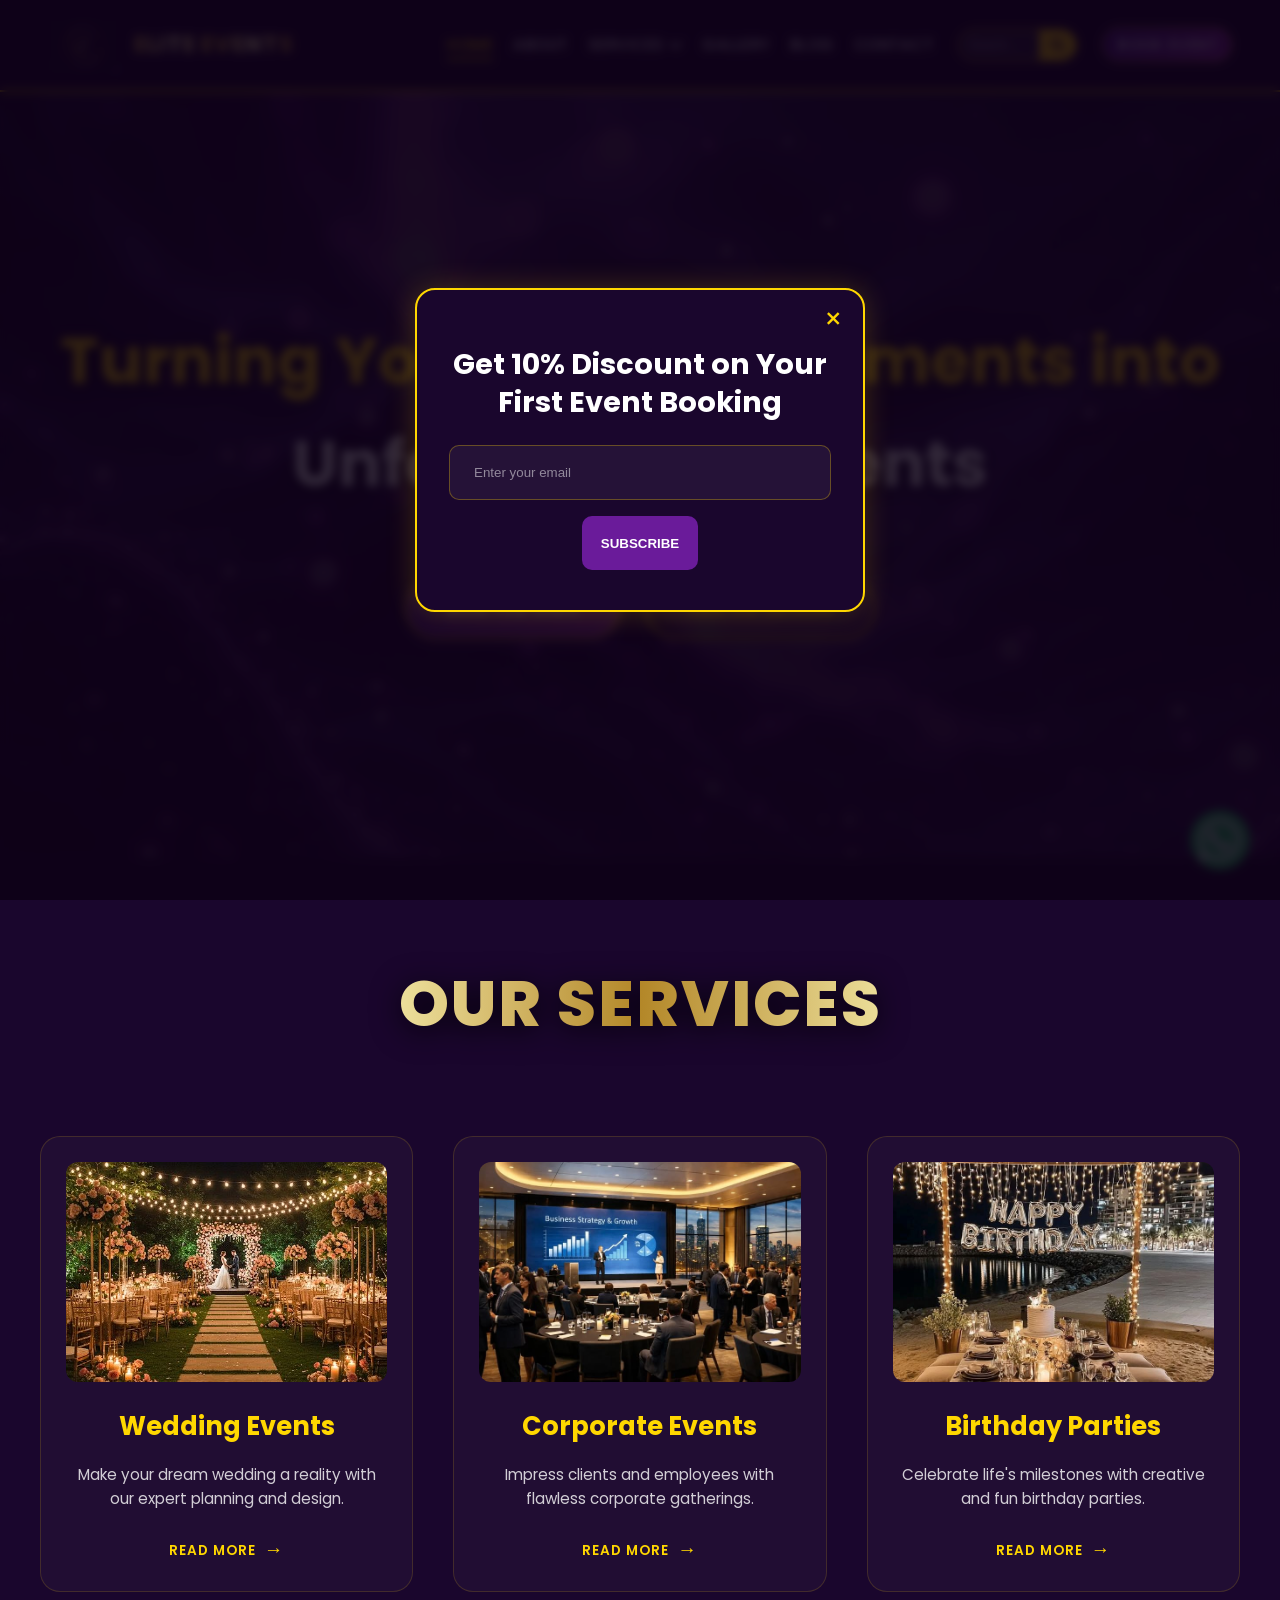
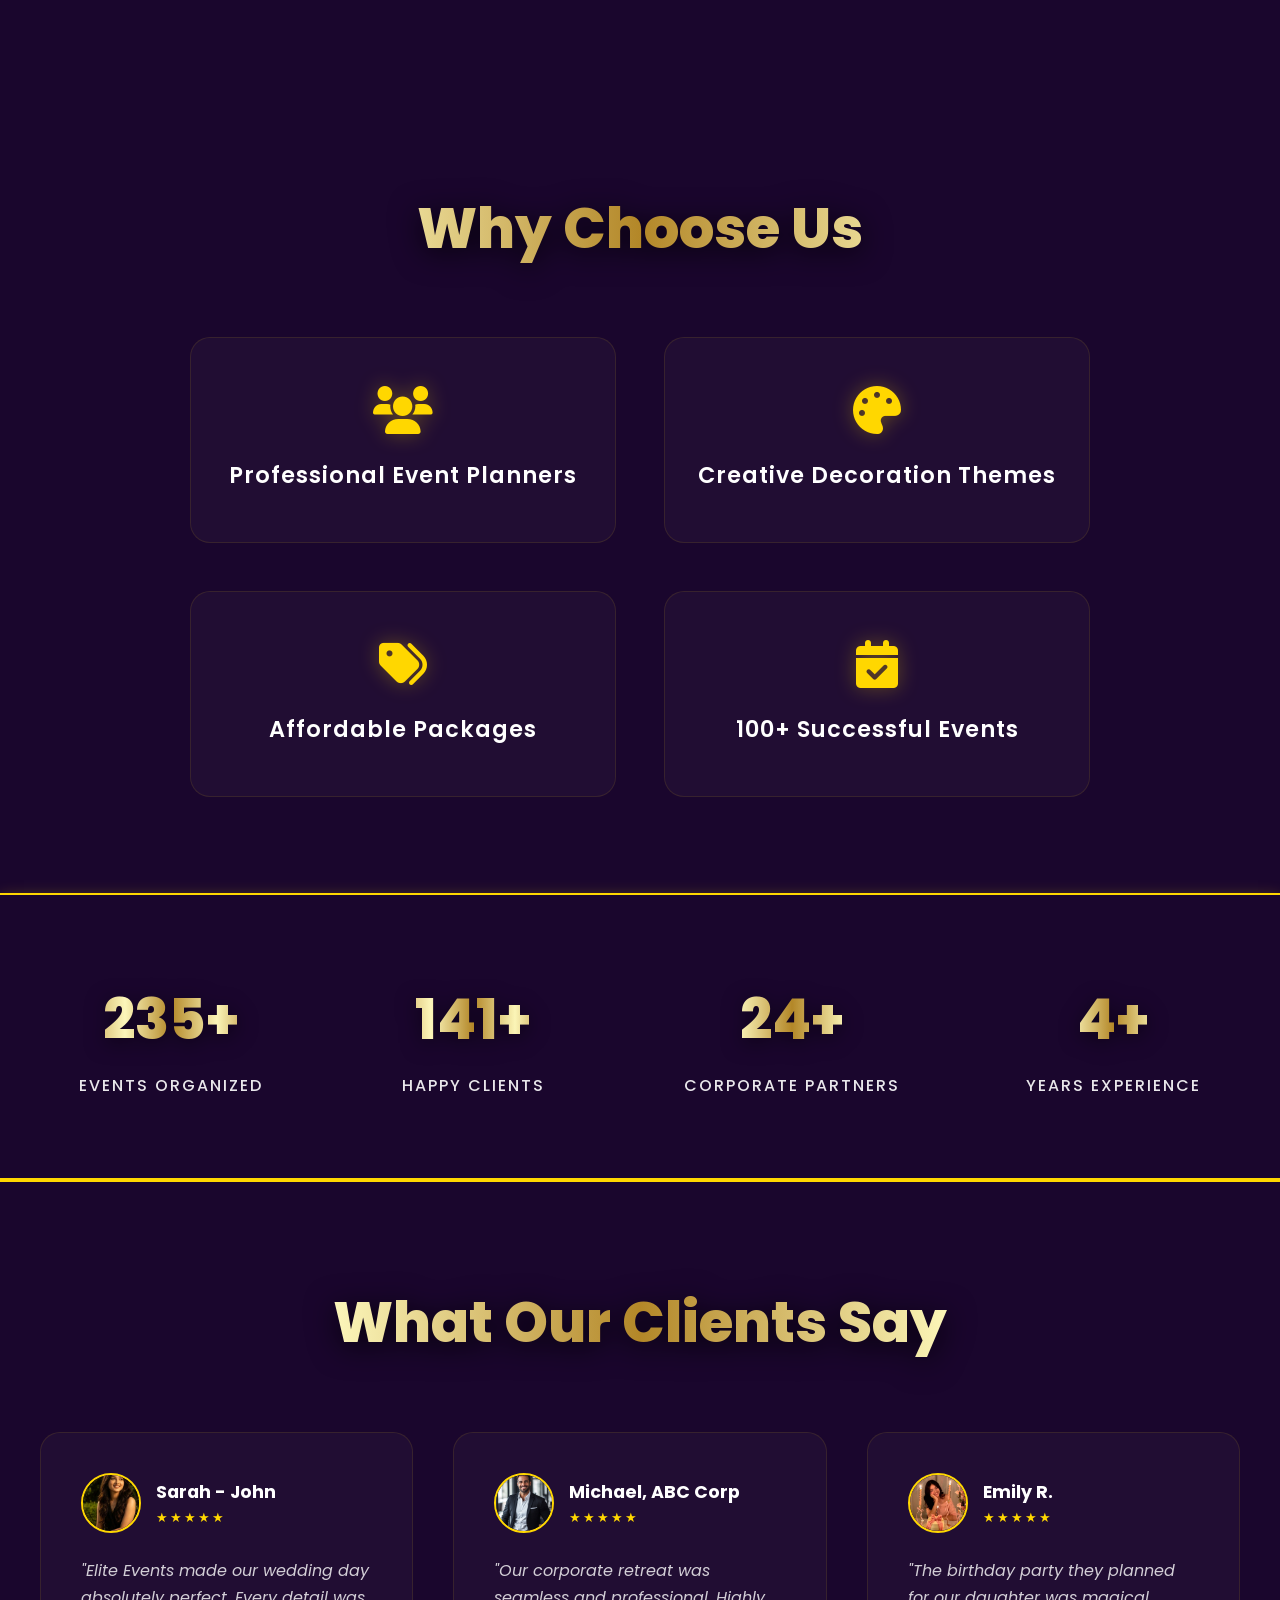
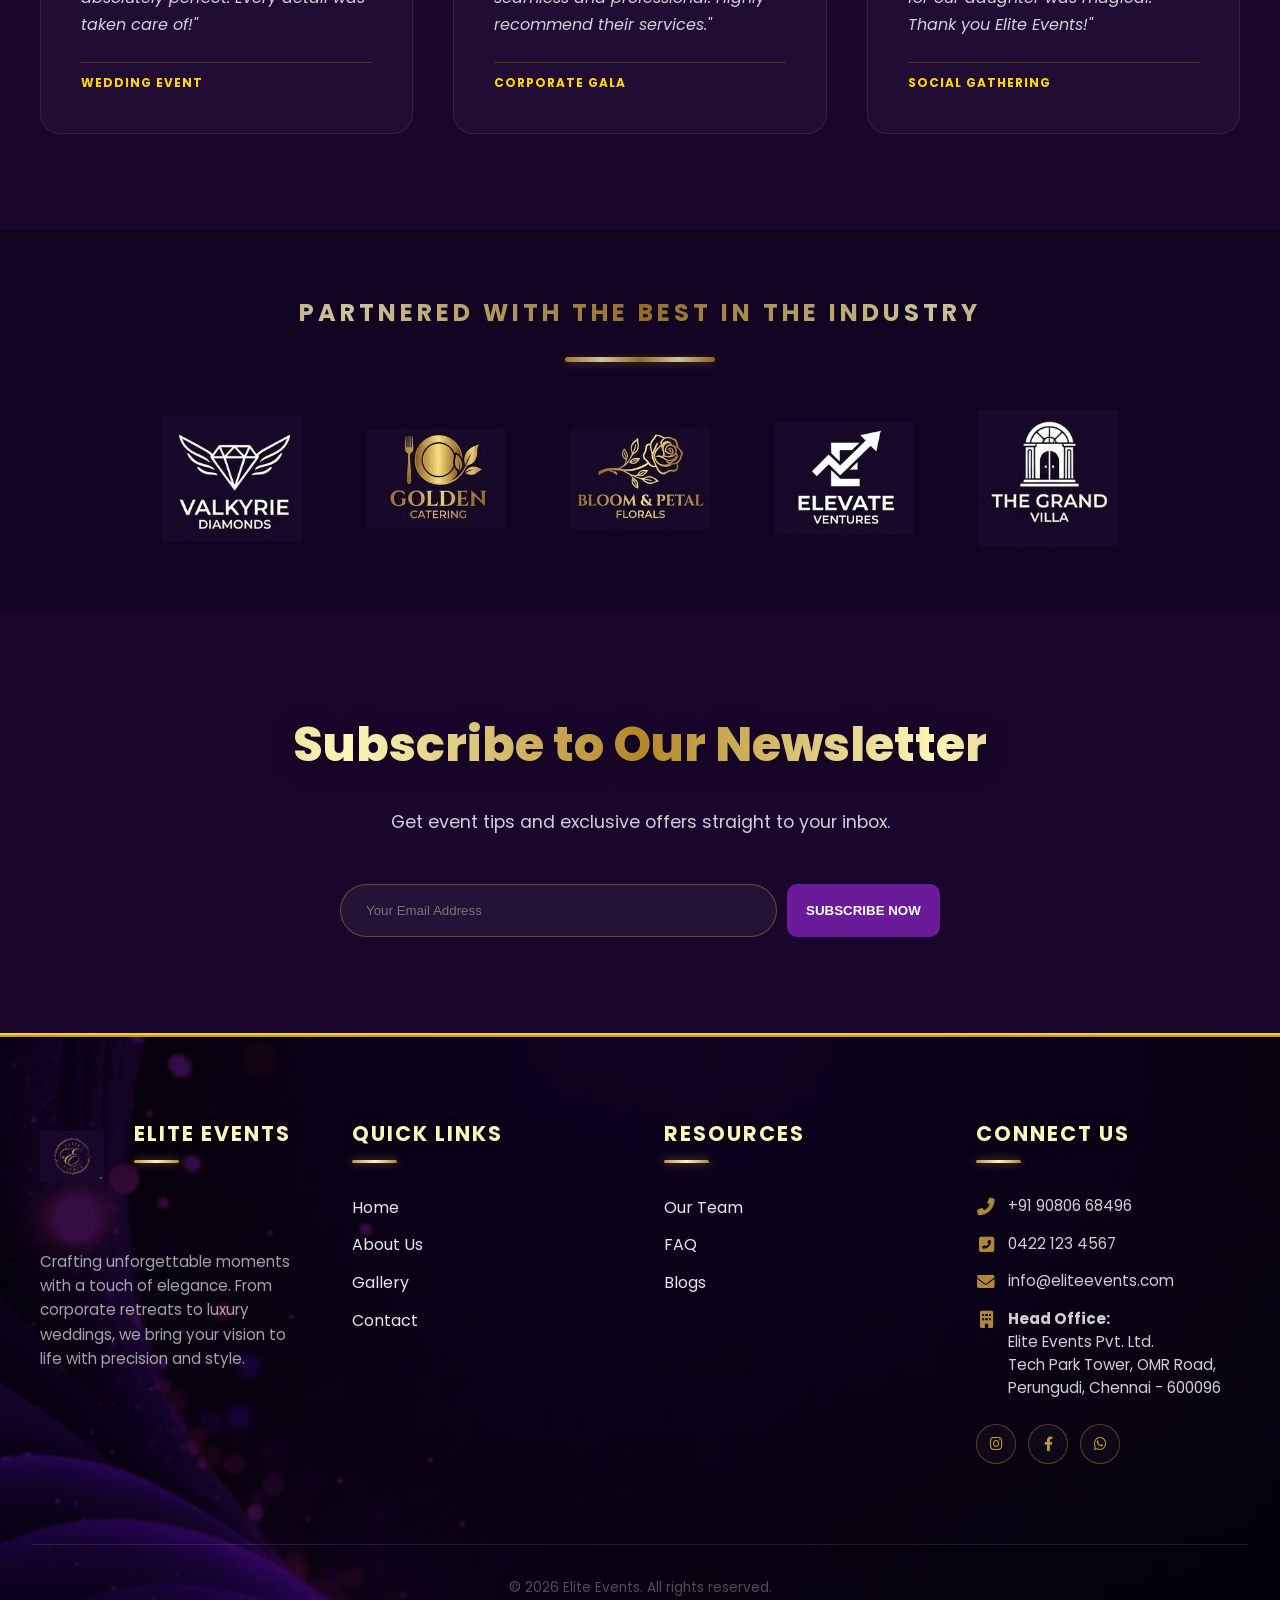
==== index.html @ ae68e7be "Initial commit: Elite Events website with SEO optimizations, schema markup, sitemap, and robots.txt" ====
<!doctype html>
<html lang="en">
  <head>
    <meta charset="UTF-8" />
    <meta name="viewport" content="width=device-width, initial-scale=1.0" />
    <!-- SEO Meta Tags -->
<meta name="description" content="Elite Events is a premium event management company in Chennai offering wedding planning, corporate events, and birthday party services with elegance and perfection.">
<meta name="keywords" content="Elite Events, event management Chennai, wedding planner Chennai, corporate events, birthday party planners, luxury events, event organizers India">
<meta name="author" content="Elite Events">

<!-- Open Graph (Facebook / LinkedIn) -->
<meta property="og:title" content="Elite Events | Luxury Event Management in Chennai">
<meta property="og:description" content="Turning your special moments into unforgettable events. Book wedding, corporate, and birthday event services with Elite Events.">
<meta property="og:image" content="images/logo1.png">
<meta property="og:url" content="https://www.eliteevents.com">
<meta property="og:type" content="website">

<!-- Twitter Card -->
<meta name="twitter:card" content="summary_large_image">
<meta name="twitter:title" content="Elite Events | Luxury Event Planners">
<meta name="twitter:description" content="Book premium wedding, corporate, and birthday events with Elite Events.">
<meta name="twitter:image" content="images/logo1.png">

<!-- Mobile & Compatibility -->
<meta name="robots" content="index, follow">
<meta http-equiv="X-UA-Compatible" content="IE=edge">

    <title>Elite Events | Home</title><link rel="icon" type="image/png" href="images/logo1.png">
    <link
      href="https://fonts.googleapis.com/css2?family=Poppins:wght@300;400;500;600;700&display=swap"
      rel="stylesheet"
    />
    <link
      rel="stylesheet"
      href="https://cdnjs.cloudflare.com/ajax/libs/font-awesome/6.0.0-beta3/css/all.min.css"
    />
    <link rel="stylesheet" href="css/style.css" />
  </head>
  <body>
    <header class="header">
      <nav class="navbar">
        <div class="logo-container">
        <a href="index.html" class="logo-link">
        <img src="images/logo1.png" alt="Elite Events Logo" class="brand-logo">
        <span class="brand-name">ELITE EVENTS</span>
      </a>
    </div>
    <!-- Inside .navbar, after .logo-container and before .nav-menu -->
<button class="hamburger" aria-label="Menu">
    <span></span><span></span><span></span>
</button>
        <ul class="nav-menu">
          <li><a href="index.html" class="active">Home</a></li>
          <li><a href="about.html">About</a></li>
          <li class="dropdown">
            <a href="#" class="dropbtn"
              >Services <i class="fas fa-chevron-down"></i
            ></a>
            <ul class="dropdown-content">
              <li><a href="wedding.html">Wedding Events</a></li>
              <li><a href="corporate.html">Corporate Events</a></li>
              <li><a href="birthday.html">Birthday Parties</a></li>
              <li><a href="pricing.html">Pricing</a></li>
            </ul>
          </li>
          <li><a href="gallery.html">Gallery</a></li>
          <li><a href="blog.html">Blog</a></li>
          <li><a href="contact.html">Contact</a></li>
          <li class="search-item">
            <form class="search-form" action="#" method="get">
              <input type="text" placeholder="Search..." name="search" />
              <button type="submit"><i class="fas fa-search"></i></button>
            </form>
          </li>
          <li><a href="contact.html" class="book-btn">Book Event</a></li>
        </ul>
      </nav>
    </header>
    <main>
      <!-- Hero Section -->
      <section class="hero">
        <div class="hero-content">
          <h1>
            Turning Your Special Moments into <br /><span style="color: #fff"
              >Unforgettable Events</span
            >
          </h1>
          <p style="font-size: 1.2rem; margin-bottom: 2rem; opacity: 0.9">
            Luxury | Elegance | Perfection
          </p>
          <div class="hero-buttons">
            <a href="contact.html" class="btn btn-primary">Book Your Event</a>
            <a href="#services" class="btn btn-secondary">View Our Services</a>
          </div>
        </div>
      </section>
      <!-- Services Section -->
      <section id="services" class="services">
        <h2>Our Services</h2>
        <div class="services-grid">
          <!-- Wedding Card -->
          <div class="service-card">
            <img src="images/wedding.jpg" alt="Wedding Event" />
            <h3>Wedding Events</h3>
            <p>
              Make your dream wedding a reality with our expert planning and
              design.
            </p>
            <a href="wedding.html" class="read-more">Read More</a>
          </div>
          <!-- Corporate Card -->
          <div class="service-card">
            <img src="images/corporate.jpg" alt="Corporate Event" />
            <h3>Corporate Events</h3>
            <p>
              Impress clients and employees with flawless corporate gatherings.
            </p>
            <a href="corporate.html" class="read-more">Read More</a>
          </div>
          <!-- Birthday Card -->
          <div class="service-card">
            <img src="images/birthday.jpg" alt="Birthday Party" />
            <h3>Birthday Parties</h3>
            <p>
              Celebrate life's milestones with creative and fun birthday
              parties.
            </p>
            <a href="birthday.html" class="read-more">Read More</a>
          </div>
        </div>
      </section>
      <!-- Why Choose Us -->
      <section class="why-choose-us">
        <h2>Why Choose Us</h2>
        <div class="features-grid">
          <div class="feature">
            <i class="fas fa-users fa-3x"></i>
            <h4>Professional event planners</h4>
          </div>
          <div class="feature">
            <i class="fas fa-palette fa-3x"></i>
            <h4>Creative decoration themes</h4>
          </div>
          <div class="feature">
            <i class="fas fa-tags fa-3x"></i>
            <h4>Affordable packages</h4>
          </div>
          <div class="feature">
            <i class="fas fa-calendar-check fa-3x"></i>
            <h4>100+ successful events</h4>
          </div>
        </div>
      </section>
      <!-- Social Proof Counters -->
      <section class="counters">
        <div class="counter-item">
          <span class="counter-number" data-target="500">500+</span>
          <span class="counter-label">Events Organized</span>
        </div>
        <div class="counter-item">
          <span class="counter-number" data-target="300">300+</span>
          <span class="counter-label">Happy Clients</span>
        </div>
        <div class="counter-item">
          <span class="counter-number" data-target="50">50+</span>
          <span class="counter-label">Corporate Partners</span>
        </div>
        <div class="counter-item">
          <span class="counter-number" data-target="7">7+</span>
          <span class="counter-label">Years Experience</span>
        </div>
      </section>
      <!-- Testimonials -->
      <section class="testimonials">
        <h2>What Our Clients Say</h2>
        <div class="testimonials-grid">
          <div class="testimonial">
            <div class="testimonial-header">
              <img
                src="images/client1.jpg"
                alt="Sarah & John"
                class="client-img"
              />
              <div class="client-meta">
                <h4>Sarah - John</h4>
                <div class="stars">★★★★★</div>
              </div>
            </div>
            <p>
              "Elite Events made our wedding day absolutely perfect. Every
              detail was taken care of!"
            </p>
            <span class="event-tag">Wedding Event</span>
          </div>
          <div class="testimonial">
            <div class="testimonial-header">
              <img src="images/client2.jpg" alt="Michael" class="client-img" />
              <div class="client-meta">
                <h4>Michael, ABC Corp</h4>
                <div class="stars">★★★★★</div>
              </div>
            </div>
            <p>
              "Our corporate retreat was seamless and professional. Highly
              recommend their services."
            </p>
            <span class="event-tag">Corporate Gala</span>
          </div>
          <div class="testimonial">
            <div class="testimonial-header">
              <img src="images/client3.jpg" alt="Emily R." class="client-img" />
              <div class="client-meta">
                <h4>Emily R.</h4>
                <div class="stars">★★★★★</div>
              </div>
            </div>
            <p>
              "The birthday party they planned for our daughter was magical.
              Thank you Elite Events!"
            </p>
            <span class="event-tag">Social Gathering</span>
          </div>
        </div>
      </section>
      <section class="clients">
        <div class="container">
          <p class="trust-subtitle">Partnered with the Best in the Industry</p>
          <div class="logos-grid">
            <div class="logo-item">
              <img src="images/Royal Hotel.png" alt="Royal Hotel" />
            </div>
            <div class="logo-item">
              <img src="images/Luxe Catering.png" alt="Luxe Catering" />
            </div>
            <div class="logo-item">
              <img src="images/Gold Florals.png" alt="Gold Florals" />
            </div>
            <div class="logo-item">
              <img src="images/royal.png" alt="City Bank Corporate" />
            </div>
            <div class="logo-item">
              <img src="images/Elite Villa.png" alt="Elite Villa" />
            </div>
          </div>
        </div>
      </section>
      <section class="newsletter">
        <div class="container">
          <h2>Subscribe to Our Newsletter</h2>
          <p>Get event tips and exclusive offers straight to your inbox.</p>
          <form
            class="newsletter-form"
            id="newsletter-form"
            action="#"
            method="post"
          >
            <input type="email" placeholder="Your Email Address" required />
            <button type="submit" class="btn-subscribe">Subscribe Now</button>
          </form>
          <div id="newsletter-message" style="display: none">
            Thank you for subscribing!
          </div>
        </div>
      </section>
    </main>
    <footer class="footer">
      <div class="footer-content">
        <div class="footer-section about-elite">
            <div class="footer-brand-wrapper">
                <img src="images/logo1.png" alt="Elite Events Logo" class="footer-logo-img">
                <h4 class="footer-heading">Elite Events</h4>
            </div>    
          <p class="footer-description">
            Crafting unforgettable moments with a touch of elegance. From
            corporate retreats to luxury weddings, we bring your vision to life
            with precision and style.
          </p>
        </div>
        <div class="footer-section">
          <h4 class="footer-heading">Quick Links</h4>
          <ul>
            <li><a href="index.html">Home</a></li>
            <li><a href="about.html">About Us</a></li>
            <li><a href="gallery.html">Gallery</a></li>
            <li><a href="contact.html">Contact</a></li>    
          </ul>
        </div>
        <div class="footer-section">
          <h4 class="footer-heading">Resources</h4>
          <ul>
            <li><a href="team.html">Our Team</a></li>
            <li><a href="faq.html">FAQ</a></li>
            <li><a href="blog.html">Blogs</a></li>
          </ul>
        </div>
        <div class="footer-section">
          <h3 class="footer-heading">Connect Us</h3>
          <div class="contact-details">
            <p>
              <i class="fas fa-phone-alt"></i>
              <a href="tel:+919080668496">+91 90806 68496</a>
            </p>
            <p>
              <i class="fas fa-phone-square-alt"></i>
              <a href="tel:04221234567">0422 123 4567 </a>
            </p>
            <p>
              <i class="fas fa-envelope"></i>
              <a href="mailto:info@eliteevents.com">info@eliteevents.com</a>
            </p>
            <p class="address-item">
            <i class="fas fa-building"></i> 
            <span><strong>Head Office:</strong><br>
            Elite Events Pvt. Ltd.<br>
            Tech Park Tower, OMR Road,<br>
            Perungudi, Chennai - 600096</span>
        </p>
          </div>
          <div class="social-links">
            <a href="#" class="social-icon"><i class="fab fa-instagram"></i></a>
            <a href="#" class="social-icon"
              ><i class="fab fa-facebook-f"></i
            ></a>
            <a href="#" class="social-icon"><i class="fab fa-whatsapp"></i></a>
          </div>
        </div>
      </div>
      <div class="footer-bottom">
        <p>&copy; 2026 Elite Events. All rights reserved.</p>
      </div>
    </footer>
    <!-- Popup Marketing (hidden initially) -->
    <div id="popup" class="popup" style="display: none">
      <div class="popup-content">
        <span class="close-popup">&times;</span>
        <h3>Get 10% Discount on Your First Event Booking</h3>
        <form id="popup-form" action="#" method="post">
          <input type="email" placeholder="Enter your email" required />
          <button type="submit" class="btn-subscribe">Subscribe</button>
        </form>
      </div>
    </div>
    <!-- Floating WhatsApp Button -->
    <a href="https://wa.me/1234567890" class="whatsapp-float" target="_blank">
      <i class="fab fa-whatsapp fa-3x"></i>
    </a>
    <!-- External JavaScript -->
    <script src="js/script.js"></script>
    <script src="js/schema.js"></script>
  </body>
</html>
---- css/style.css ----
/* ===== Global Styles ===== */
:root {
  --grad-primary: linear-gradient(
    135deg,
    #4a148c 0%,
    #6a1b9a 50%,
    #8e24aa 100%
  );
  --primary: #6a1b9a;
  --secondary: #ffd700;
  --light: #f4f1f7;
  --dark: #1a062d;
  --white: #ffffff;
  --transition: all 0.4s cubic-bezier(0.165, 0.84, 0.44, 1);
}
* {
  margin: 0;
  padding: 0;
  box-sizing: border-box;
}
body {
  font-family: "Poppins", sans-serif;
  line-height: 1.6;
  color: var(--dark);
  background-color: var(--dark);
}
a {
  text-decoration: none;
  color: inherit;
}
ul {
  list-style: none;
}
img {
  max-width: 100%;
  height: auto;
  display: block;
}
section {
  padding: 5rem 2rem;
}
.container {
  max-width: 1200px;
  margin: 0 auto;
  padding: 0 1rem;
}
/* ===== Header / Navbar ===== */
.header {
  position: sticky;
  top: 0;
  z-index: 1000;
  background: rgba(26, 6, 45, 0.98);
  backdrop-filter: blur(10px);
  border-bottom: 2px solid var(--secondary);
  padding: 0.3rem 0;
}
.navbar {
  display: flex;
  justify-content: space-between;
  align-items: center;
  padding: 0.8rem 3rem;
  max-width: 1400px;
  margin: 0 auto;
}
.logo-container {
  flex-shrink: 0;
}
.logo-link {
  display: flex;
  align-items: center;
  text-decoration: none;
  gap: 15px;
}
.brand-logo {
  height: 55px;
  width: auto;
  image-rendering: auto;
  object-fit: contain;
}
.brand-name {
  background: linear-gradient(
    to right,
    #bf953f,
    #fcf6ba,
    #b38728,
    #fbf5b7,
    #aa771c
  );
  background-clip: text;
  -webkit-background-clip: text;
  -webkit-text-fill-color: transparent;
  font-size: 1.4rem;
  font-weight: 800;
  letter-spacing: 1px;
  text-transform: uppercase;
  white-space: nowrap;
}
.nav-menu {
  display: flex;
  list-style: none;
  gap: 20px;
  align-items: center;
  margin: 0;
}
/* SEARCH FORM - Fixed Stacking Issue */
.search-form {
  display: flex;
  align-items: center;
  background: rgba(255, 255, 255, 0.1);
  border: 1px solid var(--secondary);
  border-radius: 25px;
  overflow: hidden;
  height: 32px;
  margin: 0 5px;
}
.search-form input {
  background: transparent;
  border: none;
  padding: 0 10px;
  color: white;
  width: 80px;
  outline: none;
  font-size: 0.75rem;
}
.search-form button {
  background: var(--secondary);
  border: none;
  color: var(--dark);
  height: 100%;
  padding: 0 12px;
  cursor: pointer;
  transition: var(--transition);
}
.search-form button:hover {
  background: var(--white);
}
/* PREMIUM BOOK BUTTON - Fixed Positioning */
.book-btn {
  background: var(--grad-primary) !important;
  border: 1px solid var(--secondary) !important;
  color: var(--white) !important;
  padding: 6px 14px !important;
  border-radius: 20px;
  font-size: 0.75rem;
  font-weight: 700;
  white-space: nowrap;
  transition: var(--transition);
}
.book-btn:hover {
  background: var(--secondary) !important;
  color: var(--dark) !important;
  transform: translateY(-2px);
}
.nav-menu a {
  color: var(--white);
  font-weight: 500;
  font-size: 0.95rem;
  text-transform: uppercase;
  letter-spacing: 0.5px;
  transition: var(--transition);
  position: relative;
  white-space: nowrap;
}
.nav-menu a::after {
  content: "";
  position: absolute;
  width: 0;
  height: 2px;
  bottom: -5px;
  left: 0;
  background-color: var(--secondary);
  transition: var(--transition);
}
.nav-menu a:hover {
  color: var(--secondary);
}
.nav-menu a:hover::after {
  width: 100%;
}
.nav-menu a.active {
  color: var(--secondary);
}
.nav-menu a.active::after {
  width: 100%;
}
/* Dropdown */
.dropdown {
  position: relative;
}
.nav-menu a.book-btn::after {
  display: none !important;
  content: none !important;
  width: 0 !important;
}
.nav-menu a.book-btn:hover::after {
  width: 0 !important;
}
.dropdown .dropbtn {
  display: flex;
  align-items: center;
  gap: 0.3rem;
}
.dropdown-content {
  position: absolute;
  top: 100%;
  left: 0;
  background: #1a062d;
  min-width: 220px;
  box-shadow: 0 10px 30px rgba(0, 0, 0, 0.5);
  border-radius: 0 0 10px 10px;
  border: 1px solid var(--secondary);
  border-top: none;
  opacity: 0;
  visibility: hidden;
  transform: translateY(15px);
  transition: var(--transition);
  z-index: 10;
  overflow: hidden;
}
.dropdown:hover .dropdown-content {
  opacity: 1;
  visibility: visible;
  transform: translateY(0);
}
.dropdown-content li {
  width: 100%;
}
.dropdown-content a {
  display: block;
  padding: 1rem 1.5rem;
  color: var(--white) !important;
  border-bottom: 1px solid rgba(255, 215, 0, 0.1);
  font-size: 0.85rem;
  text-transform: uppercase;
  letter-spacing: 1px;
  transition: all 0.3s ease;
}
.dropdown-content a::after {
  display: none;
}
.dropdown-content a:hover {
  background: var(--grad-primary);
  color: var(--secondary) !important;
  padding-left: 2rem;
}

.dropdown-content li:last-child a {
  border-bottom: none;
}
.search-form input::placeholder {
  color: rgba(255, 255, 255, 0.6);
}
.search-form:focus-within {
  border-color: var(--secondary);
  background: rgba(255, 255, 255, 0.2);
}
/* ===== Hero Section ===== */
.hero {
  background:
    linear-gradient(rgba(26, 6, 45, 0.7), rgba(26, 6, 45, 0.8)),
    url("../images/3.jpg");
  background-size: cover;
  background-position: center;
  background-attachment: fixed;
  position: relative;
  min-height: 85vh;
  display: flex;
  align-items: center;
  justify-content: center;
  text-align: center;
  color: var(--white);
  overflow: hidden;
}
.hero::before,
.hero::after {
  display: none;
}
.hero-content {
  position: relative;
  z-index: 2;
}
.hero p {
  color: var(--white);
  font-size: 1.2rem;
  letter-spacing: 3px;
  text-transform: uppercase;
  margin-bottom: 2rem;
  opacity: 0.9;
  text-shadow: 1px 1px 5px rgba(0, 0, 0, 0.5);
}
.hero h1 {
  font-size: 4rem;
  font-weight: 700;
  color: var(--secondary);
  text-shadow: 2px 4px 15px rgba(0, 0, 0, 0.8);
}
.hero-buttons {
  display: flex;
  gap: 1.5rem;
  justify-content: center;
  flex-wrap: wrap;
}
.btn {
  padding: 1rem 2.5rem;
  border-radius: 50px;
  font-weight: 600;
  transition: var(--transition);
  display: inline-block;
}
.btn-primary {
  background: var(--grad-primary) !important;
  border: 2px solid var(--secondary) !important;
  color: var(--white) !important;
  box-shadow: 0 4px 15px rgba(106, 27, 154, 0.4);
}
.btn-secondary {
  background: transparent !important;
  border: 2px solid var(--secondary) !important;
  color: var(--secondary) !important;
}
.btn:hover {
  transform: translateY(-5px) scale(1.05);
  box-shadow: 0 8px 25px rgba(255, 215, 0, 0.3);
}
/* ===== Services Section ===== */
.services {
  background: var(--dark);
  padding: 6rem 2rem;
  color: var(--white);
  text-align: center;
}
.services h2 {
  text-align: center;
  margin-bottom: 5rem;
  background: linear-gradient(
    to right,
    #bf953f,
    #fcf6ba,
    #b38728,
    #fbf5b7,
    #aa771c
  );
  background-clip: text;
  -webkit-background-clip: text;
  -webkit-text-fill-color: transparent;
  font-size: 4rem;
  font-weight: 800;
  text-transform: uppercase;
  letter-spacing: 2px;
  filter: drop-shadow(0px 5px 15px rgba(0, 0, 0, 0.8));
}
.services-grid {
  display: grid;
  grid-template-columns: repeat(auto-fit, minmax(300px, 1fr));
  gap: 2.5rem;
  max-width: 1200px;
  margin: 0 auto;
}
.service-card {
  background: rgba(255, 255, 255, 0.03);
  border: 1px solid rgba(255, 215, 0, 0.15);
  border-radius: 20px;
  padding: 25px;
  overflow: hidden;
  transition: var(--transition);
  display: flex;
  flex-direction: column;
  align-items: center;
  text-align: center;
}
.service-card:hover {
  border-color: var(--secondary);
  transform: translateY(-10px);
  background: rgba(255, 255, 255, 0.07);
  box-shadow: 0 15px 40px rgba(0, 0, 0, 0.5);
}
.service-card img {
  width: 100%;
  height: 220px;
  object-fit: cover;
  border-radius: 12px;
  margin-bottom: 1.5rem;
  transition: transform 0.5s ease;
}
.service-card:hover img {
  transform: scale(1.05);
}
.service-card h3 {
  color: var(--secondary) !important;
  font-size: 1.6rem;
  margin-bottom: 1rem;
  font-weight: 700;
}
.service-card p {
  color: rgba(255, 255, 255, 0.8) !important;
  font-size: 0.95rem;
  line-height: 1.6;
  margin-bottom: 1.5rem;
  flex-grow: 1;
}
.read-more {
  color: var(--secondary);
  font-weight: 600;
  text-transform: uppercase;
  font-size: 0.85rem;
  letter-spacing: 1px;
  margin-top: auto;
  display: inline-flex;
  align-items: center;
  gap: 8px;
  transition: var(--transition);
}
.read-more::after {
  content: "→";
  font-size: 1.2rem;
  transition: transform 0.3s ease;
}
.read-more:hover {
  color: var(--white);
  letter-spacing: 2px;
}
.read-more:hover::after {
  transform: translateX(5px);
}
/* ===== Why Choose Us ===== */
.why-choose-us {
  background: var(--dark);
  padding: 6rem 2rem;
  text-align: center;
  color: var(--white);
}
.why-choose-us h2 {
  margin-bottom: 4rem;
  background: linear-gradient(
    to right,
    #bf953f,
    #fcf6ba,
    #b38728,
    #fbf5b7,
    #aa771c
  );
  background-clip: text;
  -webkit-background-clip: text;
  -webkit-text-fill-color: transparent;
  font-size: 3.5rem;
  font-weight: 800;
  filter: drop-shadow(0px 5px 15px rgba(0, 0, 0, 0.8));
}
.features-grid {
  display: grid;
  grid-template-columns: repeat(2, 1fr);
  gap: 3rem;
  max-width: 900px;
  margin: 0 auto;
}
.feature {
  background: rgba(255, 255, 255, 0.03);
  border: 1px solid rgba(255, 215, 0, 0.1);
  padding: 3rem 2rem;
  border-radius: 20px;
  transition: var(--transition);
  display: flex;
  flex-direction: column;
  align-items: center;
  justify-content: center;
}
.feature:hover {
  transform: translateY(-10px);
  border-color: var(--secondary);
  background: rgba(106, 27, 154, 0.2);
  box-shadow: 0 15px 40px rgba(0, 0, 0, 0.4);
}
.feature i {
  color: var(--secondary);
  margin-bottom: 1.5rem;
  filter: drop-shadow(0 0 10px rgba(255, 215, 0, 0.3));
  transition: transform 0.4s ease;
}
.feature:hover i {
  transform: scale(1.1) rotate(5deg);
}
.feature h4 {
  color: var(--white);
  font-size: 1.4rem;
  font-weight: 600;
  text-transform: capitalize;
  letter-spacing: 1px;
}
/* ===== Counters ===== */
.counters {
  background:
    linear-gradient(rgba(26, 6, 45, 0.9), rgba(26, 6, 45, 0.9)),
    url("../images/image_a36589.jpg");
  background-size: cover;
  background-position: center;
  background-attachment: fixed;
  padding: 4rem 2rem;
  display: flex;
  justify-content: space-around;
  align-items: center;
  flex-wrap: wrap;
  gap: 2rem;
  border-top: 2px solid var(--secondary);
  border-bottom: 2px solid var(--secondary);
  box-shadow: 0 4px 15px rgba(255, 215, 0, 0.3);
}
.counter-item {
  text-align: center;
  padding: 1rem;
  min-width: 200px;
}
.counter-number {
  display: block;
  font-size: 3.5rem;
  font-weight: 800;
  background: linear-gradient(
    to right,
    #bf953f,
    #fcf6ba,
    #b38728,
    #fbf5b7,
    #aa771c
  );
  background-clip: text;
  -webkit-background-clip: text;
  -webkit-text-fill-color: transparent;
  filter: drop-shadow(0px 4px 10px rgba(0, 0, 0, 0.5));
  margin-bottom: 0.5rem;
}
.counter-label {
  display: block;
  color: var(--white);
  font-size: 1rem;
  text-transform: uppercase;
  letter-spacing: 2px;
  font-weight: 500;
  opacity: 0.9;
}
/* ===== Testimonials ===== */
.testimonials {
  background: var(--dark);
  padding: 6rem 2rem;
  text-align: center;
  border-top: 2px solid var(--secondary);
}
.testimonials h2 {
  margin-bottom: 4rem;
  background: linear-gradient(
    to right,
    #bf953f,
    #fcf6ba,
    #b38728,
    #fbf5b7,
    #aa771c
  );
  background-clip: text;
  -webkit-background-clip: text;
  -webkit-text-fill-color: transparent;
  font-size: 3.5rem;
  font-weight: 800;
  filter: drop-shadow(0px 5px 15px rgba(0, 0, 0, 0.8));
}
.testimonials-grid {
  display: grid;
  grid-template-columns: repeat(auto-fit, minmax(300px, 1fr));
  gap: 2.5rem;
  max-width: 1200px;
  margin: 0 auto;
}
.testimonial {
  background: rgba(255, 255, 255, 0.03);
  border: 1px solid rgba(255, 215, 0, 0.1);
  padding: 2.5rem;
  border-radius: 20px;
  position: relative;
  transition: var(--transition);
  text-align: left;
  display: flex;
  flex-direction: column;
}
.testimonial:hover {
  transform: translateY(-10px);
  border-color: var(--secondary);
  background: rgba(255, 255, 255, 0.07);
  box-shadow: 0 15px 40px rgba(0, 0, 0, 0.4);
}
.testimonial-header {
  display: flex;
  align-items: center;
  gap: 15px;
  margin-bottom: 1.5rem;
}
.client-img {
  width: 60px;
  height: 60px;
  border-radius: 50%;
  border: 2px solid var(--secondary);
  object-fit: cover;
}
.client-meta h4 {
  color: var(--white);
  font-size: 1.1rem;
  margin-bottom: 2px;
}
.stars {
  color: var(--secondary);
  font-size: 0.8rem;
  letter-spacing: 2px;
}
.testimonial p {
  color: rgba(255, 255, 255, 0.8);
  font-style: italic;
  font-size: 1rem;
  line-height: 1.7;
  margin-bottom: 1.5rem;
}
.event-tag {
  margin-top: auto;
  display: inline-block;
  color: var(--secondary);
  font-size: 0.75rem;
  font-weight: 700;
  text-transform: uppercase;
  letter-spacing: 1px;
  border-top: 1px solid rgba(255, 215, 0, 0.2);
  padding-top: 10px;
}
/* ===== Client Logos ===== */
.clients {
  background: #120321;
  padding: 4rem 0;
  text-align: center;
}
.trust-subtitle {
  background: linear-gradient(
    to right,
    #bf953f,
    #fcf6ba,
    #b38728,
    #fbf5b7,
    #aa771c
  );
  background-clip: text;
  -webkit-background-clip: text;
  -webkit-text-fill-color: transparent;
  font-size: 1.5rem;
  text-transform: uppercase;
  letter-spacing: 4px;
  margin-bottom: 3rem;
  font-weight: 700;
  opacity: 0.8;
}
.trust-subtitle::after {
  content: "";
  display: block;
  width: 150px;
  height: 5px;
  background: linear-gradient(
    to right,
    #bf953f,
    #fcf6ba,
    #b38728,
    #fbf5b7,
    #aa771c
  );
  margin: 25px auto 0;
  border-radius: 50px;
  box-shadow: 0px 2px 10px rgba(188, 149, 63, 0.4);
}
.logos-grid {
  display: flex;
  justify-content: center;
  align-items: center;
  gap: 4rem;
  flex-wrap: wrap;
  max-width: 1100px;
  margin: 0 auto;
  padding: 0 20px;
}
.logo-item {
  transition: var(--transition);
}
.logos-grid img {
  max-width: 140px;
  height: auto;
  transition: all 0.5s ease;
}
.logo-item:hover img {
  filter: grayscale(0%) brightness(100%);
  opacity: 1;
  transform: scale(1.1);
}
/* ===== Newsletter ===== */
.newsletter {
  background: var(--dark);
  padding: 6rem 2rem;
  text-align: center;
  border-bottom: 2px solid var(--secondary);
}
.newsletter h2 {
  margin-bottom: 1.5rem;
  background: linear-gradient(
    to right,
    #bf953f,
    #fcf6ba,
    #b38728,
    #fbf5b7,
    #aa771c
  );
  background-clip: text;
  -webkit-background-clip: text;
  -webkit-text-fill-color: transparent;
  font-size: 3rem;
  font-weight: 800;
  filter: drop-shadow(0px 4px 10px rgba(0, 0, 0, 0.5));
}
.newsletter p {
  color: var(--white);
  opacity: 0.8;
  font-size: 1.1rem;
  margin-bottom: 3rem;
}
.newsletter-form {
  display: flex;
  justify-content: center;
  gap: 10px;
  max-width: 600px;
  margin: 0 auto;
}
.newsletter-form input {
  flex: 1;
  padding: 15px 25px;
  border-radius: 50px;
  border: 1px solid rgba(255, 215, 0, 0.3);
  background: rgba(255, 255, 255, 0.05);
  color: var(--white);
  outline: none;
  transition: 0.3s ease;
}
.newsletter-form input:focus {
  border-color: var(--secondary);
  background: rgba(255, 255, 255, 0.1);
}
.btn-subscribe {
  padding: 15px 35px;
  border-radius: 50px;
  background: var(--secondary);
  color: var(--dark);
  font-weight: 700;
  text-transform: uppercase;
  cursor: pointer;
  border: none;
  transition: 0.3s ease;
}
.btn-subscribe:hover {
  background: var(--white);
  transform: scale(1.05);
}
#newsletter-message {
  margin-top: 2rem;
  font-weight: 600;
  color: var(--secondary);
  font-size: 1.2rem;
}
/* ===== Footer ===== */
.footer {
  padding: 5rem 2rem 2rem;
  color: #ffffff;
  background-image: url("../images/footer.jpg");
  background-size: cover;
  background-position: center;
  background-repeat: no-repeat;
  background-color: #1a062d;
  background-blend-mode: overlay;
  border-top: 2px solid #bf953f;
}
.footer-content {
  display: grid;
  grid-template-columns: repeat(auto-fit, minmax(250px, 1fr));
  gap: 3rem;
  max-width: 1200px;
  margin: 0 auto;
}
.about-elite .footer-description {
  color: rgba(255, 255, 255, 0.7);
  line-height: 1.6;
  font-size: 0.95rem;
  margin-bottom: 1.5rem;
  max-width: 300px;
}
.footer-heading {
  color: #fcf6ba;
  font-size: 1.3rem;
  margin-bottom: 2rem;
  position: relative;
  padding-bottom: 12px;
  text-transform: uppercase;
  letter-spacing: 2px;
  text-shadow: 0px 2px 10px rgba(0, 0, 0, 0.8);
}
.footer-brand-wrapper {
  display: flex;
  align-items: center;
  gap: 30px;
  margin-bottom: 2.5rem;
  position: relative;
  padding-bottom: 15px;
}
.footer-logo-img {
  height: 50px;
  width: auto;
  object-fit: contain;
}
.footer-heading::after {
  content: "";
  position: absolute;
  left: 0;
  bottom: 0;
  width: 45px;
  height: 3px;
  background: linear-gradient(to right, #bf953f, #fcf6ba, #b38728);
  box-shadow: 0 0 8px rgba(191, 149, 63, 0.6);
  border-radius: 5px;
}
.footer-section ul {
  list-style: none;
  padding: 0;
}
.footer-section ul li {
  margin-bottom: 12px;
}
.footer-section ul li a {
  color: rgba(255, 255, 255, 0.7);
  text-decoration: none;
  transition: 0.3s ease;
  display: inline-block;
}
.footer-section ul li a:hover {
  color: #fcf6ba;
  padding-left: 8px;
}
.contact-details {
  display: flex;
  flex-direction: column;
  gap: 15px;
}
.contact-details a {
  color: inherit;
  text-decoration: none;
  transition: var(--transition);
}
.contact-details a:hover {
  color: var(--secondary);
  text-shadow: 0 0 10px rgba(255, 215, 0, 0.5);
}
.footer-description,
.footer-section ul li a,
.contact-details p {
  color: #ffffff;
  opacity: 0.9;
}
.contact-details p {
  display: flex;
  align-items: flex-start;
  gap: 12px;
  margin: 0;
  color: rgba(255, 255, 255, 0.9);
  font-size: 0.95rem;
  line-height: 1.5;
}
.contact-details i {
  color: #bf953f;
  font-size: 1.1rem;
  width: 20px;
  margin-top: 3px;
  text-align: center;
}
.social-links {
  display: flex;
  gap: 12px;
  margin-top: 25px;
}
.social-icon {
  width: 40px;
  height: 40px;
  border-radius: 50%;
  display: flex;
  align-items: center;
  justify-content: center;
  background: rgba(255, 255, 255, 0.03);
  color: #bf953f;
  border: 1px solid rgba(191, 149, 63, 0.4);
  transition: all 0.4s ease;
  text-decoration: none;
  font-size: 0.9rem;
}
.social-icon:hover {
  transform: translateY(-5px);
  background: #bf953f;
  color: #0f041b;
  box-shadow: 0 5px 15px rgba(191, 149, 63, 0.4);
}
.footer-bottom {
  text-align: center;
  margin-top: 5rem;
  padding-top: 2rem;
  border-top: 1px solid rgba(255, 255, 255, 0.1);
  color: rgba(255, 255, 255, 0.3);
  font-size: 0.85rem;
}
/* ===== Elite Theme Popup ===== */
.popup {
  position: fixed;
  top: 0;
  left: 0;
  width: 100%;
  height: 100%;
  background: rgba(13, 2, 22, 0.85); /* Deep dark purple overlay */
  display: flex;
  align-items: center;
  justify-content: center;
  z-index: 9999;
  backdrop-filter: blur(5px); /* Blurs background for premium look */
}

.popup-content {
  position: relative; /* Crucial for the close button position */
    padding: 3.5rem 2rem 2.5rem; /* Added top padding so text doesn't hit the X */
    border: 2px solid #ffd700;
    border-radius: 20px;
  background: #1a062d; /* Matches your Nav background */
  max-width: 450px;
  width: 90%;
  position: relative;
  text-align: center;
  box-shadow: 0 0 30px rgba(255, 215, 0, 0.2);
}

.popup h3 {
  color: #ffffff;
  font-size: 1.8rem;
  margin-bottom: 1.5rem;
  line-height: 1.3;
}

.popup h3 span {
  color: #ffd700; /* Highlight the 10% in gold */
  display: block;
  font-size: 2.5rem;
}

.popup input {
  padding: 1.2rem 1.5rem;
  background: rgba(255, 255, 255, 0.05);
  border: 1px solid rgba(255, 215, 0, 0.3);
  border-radius: 10px;
  color: #fff;
  width: 100%;
  margin-bottom: 1rem;
  outline: none;
}

.popup input::placeholder {
  color: rgba(255, 255, 255, 0.5);
}

/* Matching your Subscribe Button to your "Book Event" button style */
.btn-subscribe {
  background: #6a1b9a;
  color: #fff;
  padding: 1.2rem;
  border: none;
  border-radius: 10px;
  font-weight: 700;
  text-transform: uppercase;
  cursor: pointer;
  transition: 0.3s ease;
}

.btn-subscribe:hover {
  background: #ffd700;
  color: #1a062d;
}

.close-popup {
    position: absolute;
    top: 15px;
    right: 20px;
    font-size: 1.8rem;
    color: #ffd700; /* Gold color to match theme */
    cursor: pointer;
    line-height: 1;
    transition: all 0.3s ease;
    z-index: 10001; /* Ensure it stays above content */
    display: inline-block;
}

.close-popup:hover {
    color: #ffffff;
    transform: scale(1.2) rotate(90deg); /* Modern spin effect on hover */
}

/* ===== WhatsApp Float ===== */
.whatsapp-float {
  position: fixed;
  bottom: 30px;
  right: 30px;
  background: #25d366;
  color: var(--white);
  width: 60px;
  height: 60px;
  border-radius: 50%;
  display: flex;
  align-items: center;
  justify-content: center;
  box-shadow: 0 4px 10px rgba(0, 0, 0, 0.3);
  transition: var(--transition);
  z-index: 100;
}
.whatsapp-float:hover {
  transform: scale(1.1);
  background: #128c7e;
}

/* ===== About Page Specific Styles ===== */
/* Hero Section */
.about-hero {
  position: relative;
  height: 60vh; /* Adjust height as needed */
  display: flex;
  align-items: center;
  justify-content: center;
  text-align: center;
  /* This adds a dark tint over your image so the text is readable */
  background:
    linear-gradient(rgba(26, 6, 45, 0.65), rgba(26, 6, 45, 0.8)),
    url("../images/about-hero-bg.png");
  background-size: cover;
  background-position: center;
  color: var(--white);
}
.about-hero h1 {
  font-size: 3.5rem;
  font-weight: 700;
  margin-bottom: 20px;
  text-shadow: 2px 2px 10px rgba(0, 0, 0, 0.5);
}
.tagline-container {
  padding-top: 25px;
  position: relative;
  max-width: 800px;
  margin: 0 auto;
}

/* The Gold Line decoration */
.tagline-container::before {
  content: "";
  position: absolute;
  top: 0;
  left: 50%;
  transform: translateX(-50%);
  width: 150px; /* Length of the gold line */
  height: 3px;
  background: var(--secondary); /* Your gold color */
  box-shadow: 0 0 10px rgba(255, 215, 0, 0.5);
}
.about-hero .tagline {
  font-size: 1.5rem;
  font-style: italic;
  font-weight: 500;
  letter-spacing: 1px;
  max-width: 800px;
  margin: 0 auto;
  text-shadow: 1px 1px 5px rgba(0, 0, 0, 0.3);
}

/* Story Section Split Layout */
.story-section {
  background-color: var(--dark);
  padding: 80px 0;
}

.story-wrapper {
  display: flex;
  align-items: center;
  gap: 60px;
  flex-wrap: wrap;
  /* Responsive: stacks on mobile */
}

.story-text {
  flex: 1.2;
  min-width: 320px;
}

.story-text h2 {
  text-align: left; /* Overriding global center if needed */
  margin-bottom: 30px;
  background: linear-gradient(
    to right,
    #bf953f,
    #fcf6ba,
    #b38728,
    #fbf5b7,
    #aa771c
  );
  background-clip: text;
  -webkit-background-clip: text;
  -webkit-text-fill-color: transparent;
  font-size: 3rem;
  text-transform: uppercase;
}

.story-text p {
  color: var(--white);
  margin-bottom: 20px;
  font-size: 1.1rem;
  opacity: 0.9;
}

.story-highlight {
  border-left: 4px solid var(--secondary);
  padding-left: 20px;
  margin-top: 30px;
}

.story-highlight h4 {
  color: var(--secondary);
  margin-bottom: 5px;
}

/* Right Side Visuals */
.story-visual {
  flex: 1;
  min-width: 320px;
}

.image-container {
  position: relative;
}

.main-story-img {
  width: 100%;
  border-radius: 20px;
  border: 1px solid rgba(255, 215, 0, 0.3);
  box-shadow: 0 20px 40px rgba(0, 0, 0, 0.5);
}

.experience-badge {
  position: absolute;
  bottom: -20px;
  right: -20px;
  background: var(--grad-primary);
  border: 2px solid var(--secondary);
  padding: 15px 25px;
  border-radius: 15px;
  text-align: center;
  color: var(--white);
  box-shadow: 0 10px 20px rgba(0, 0, 0, 0.3);
}

.experience-badge .number {
  display: block;
  font-size: 2rem;
  font-weight: 800;
  color: var(--secondary);
  line-height: 1;
}

.experience-badge .label {
  font-size: 0.7rem;
  text-transform: uppercase;
  letter-spacing: 1px;
}
/* ===== Mission & Vision - Dark Elite Theme ===== */
.mission-vision {
  background-color: var(--dark); /* Dark Purple/Black from your theme */
  padding: 100px 0;
  border-top: 1px solid rgba(255, 215, 0, 0.1);
}

.section-title {
  text-align: center;
  margin-bottom: 5rem;
  background: linear-gradient(
    to right,
    #bf953f,
    #fcf6ba,
    #b38728,
    #fbf5b7,
    #aa771c
  );
  background-clip: text;
  -webkit-background-clip: text;
  -webkit-text-fill-color: transparent;
  font-size: 4rem;
  font-weight: 800;
  text-transform: uppercase;
  letter-spacing: 2px;
  filter: drop-shadow(0px 5px 15px rgba(0, 0, 0, 0.8));
}
.section-title::after {
  content: "";
  display: block;
  width: 150px;
  height: 5px;
  background: linear-gradient(
    to right,
    #bf953f,
    #fcf6ba,
    #b38728,
    #fbf5b7,
    #aa771c
  );
  margin: 25px auto 0;
  border-radius: 50px;
  box-shadow: 0px 2px 10px rgba(188, 149, 63, 0.4);
}
.mv-grid {
  display: flex;
  gap: 40px;
  justify-content: center;
  flex-wrap: wrap;
  max-width: 1200px;
  margin: 0 auto;
  padding: 0 20px;
}

.mv-card {
  flex: 1;
  min-width: 320px;
  background: rgba(255, 255, 255, 0.03); /* Subtle glass effect */
  padding: 50px 40px;
  border-radius: 20px;
  border: 1px solid rgba(255, 215, 0, 0.1); /* Thin gold border */
  text-align: center;
  transition: all 0.4s ease;
}

.mv-card:hover {
  background: rgba(255, 255, 255, 0.06);
  transform: translateY(-10px);
  border-color: var(--secondary); /* Bright gold on hover */
  box-shadow: 0 15px 30px rgba(0, 0, 0, 0.4);
}

.mv-icon {
  font-size: 3.5rem;
  color: var(--secondary); /* Gold icons */
  margin-bottom: 20px;
}

.mv-card h3 {
  color: var(--white);
  font-size: 1.8rem;
  margin-bottom: 15px;
}

/* Matching the gold line from your footer titles */
.gold-divider {
  width: 60px;
  height: 3px;
  background: var(--secondary);
  margin: 0 auto 25px;
  border-radius: 2px;
}

.mv-card p {
  color: rgba(255, 255, 255, 0.8);
  line-height: 1.8;
  font-size: 1.1rem;
}
/* ===== Team Leadership - Elite Theme ===== */
.team-preview {
  background-color: var(--dark);
  padding: 100px 0;
  color: var(--white);
}

.team-preview .section-title {
  text-align: center;
  margin-bottom: 60px;
  font-size: 2.8rem;
  color: var(--white);
}

.team-grid {
  display: flex;
  gap: 30px;
  flex-wrap: wrap;
  justify-content: center;
}

/* Card Design */
.team-card {
  background: rgba(255, 255, 255, 0.03);
  border: 1px solid rgba(255, 215, 0, 0.1);
  border-radius: 20px;
  overflow: hidden;
  width: 350px;
  transition: all 0.4s ease;
}

.team-card:hover {
  transform: translateY(-10px);
  border-color: var(--secondary);
  box-shadow: 0 20px 40px rgba(0, 0, 0, 0.5);
}

.team-img-wrapper {
  width: 100%;
  height: 350px;
  overflow: hidden;
}

.team-img-wrapper img {
  width: 100%;
  height: 100%;
  object-fit: cover;
  filter: grayscale(20%);
  transition: 0.5s ease;
}

.team-card:hover img {
  filter: grayscale(0%);
  scale: 1.05;
}

/* Text Content */
.team-info {
  padding: 30px;
  text-align: center;
}

.team-info h3 {
  color: var(--white);
  font-size: 1.5rem;
  margin-bottom: 5px;
}

.team-info .role {
  color: var(--secondary); /* Gold role title */
  font-weight: 600;
  text-transform: uppercase;
  letter-spacing: 1px;
  font-size: 0.9rem;
}

.gold-line {
  width: 40px;
  height: 2px;
  background: var(--secondary);
  margin: 15px auto;
}

.team-info .desc {
  color: rgba(255, 255, 255, 0.7);
  font-size: 1rem;
  line-height: 1.6;
}

/* Button Styling */
.team-footer {
  text-align: center;
  margin-top: 50px;
}

.btn-elite {
  display: inline-block;
  padding: 15px 40px;
  background: var(--grad-primary); /* Use your purple gradient */
  color: var(--white);
  text-decoration: none;
  border-radius: 50px;
  border: 2px solid var(--secondary);
  font-weight: 600;
  transition: 0.3s;
}

.btn-elite:hover {
  background: var(--secondary);
  color: var(--dark);
  box-shadow: 0 0 20px rgba(255, 215, 0, 0.4);
}

/* --- Wedding Hero --- */
/* ===== Wedding Hero Styles ===== */
.wedding-hero {
  position: relative;
  min-height: 60vh;
  display: flex;
  align-items: center;
  justify-content: center;
  text-align: center;
  /* Replace the URL with your actual wedding background image */
  background: url("../images/wedding-bg.png") center/cover no-repeat;
  overflow: hidden;
}

/* Dark Tint Overlay for Readability */
.hero-overlay {
  position: absolute;
  top: 0;
  left: 0;
  width: 100%;
  height: 100%;
  background: linear-gradient(rgba(26, 6, 45, 0.7), rgba(26, 6, 45, 0.5));
  z-index: 1;
}

.hero-content {
  position: relative;
  z-index: 2;
  color: var(--white);
  padding: 0 20px;
}

.wedding-hero h1 {
  font-size: 3.5rem;
  font-weight: 700;
  margin-bottom: 20px;
  line-height: 1.2;
}

.gold-text {
  color: var(--secondary); /* Your Gold Color */
}

.hero-description {
  font-size: 1.2rem;
  max-width: 650px;
  margin: 0 auto 30px;
  opacity: 0.9;
  letter-spacing: 0.5px;
}

/* Button Styling matching your Header 'Book Event' button */
.btn-elite {
  display: inline-block;
  padding: 15px 35px;
  background: var(--grad-primary);
  color: var(--white);
  text-decoration: none;
  border-radius: 50px;
  border: 2px solid var(--secondary);
  font-weight: 600;
  transition: all 0.3s ease;
  text-transform: uppercase;
  letter-spacing: 1px;
}

.btn-elite:hover {
  background: var(--secondary);
  color: var(--dark);
  box-shadow: 0 10px 20px rgba(255, 215, 0, 0.3);
  transform: translateY(-3px);
}
/* ===== Wedding Services Section ===== */
.wedding-services {
  background-color: var(--dark); /* Your signature deep purple/dark color */
  padding: 100px 0 40px 0;
  color: var(--white);
}

.section-header {
  text-align: center;
  margin-bottom: 30px;
}

.sub-heading {
  color: var(--secondary); /* Gold */
  text-transform: uppercase;
  letter-spacing: 3px;
  font-size: 0.9rem;
  font-weight: 600;
}

.section-header h2 {
  text-align: center;
  margin-bottom: 5rem;
  background: linear-gradient(
    to right,
    #bf953f,
    #fcf6ba,
    #b38728,
    #fbf5b7,
    #aa771c
  );
  background-clip: text;
  -webkit-background-clip: text;
  -webkit-text-fill-color: transparent;
  font-size: 4rem;
  font-weight: 800;
  text-transform: uppercase;
  letter-spacing: 2px;
  filter: drop-shadow(0px 5px 15px rgba(0, 0, 0, 0.8));
}
.section-header h2::after {
  content: "";
  display: block;
  width: 150px;
  height: 5px;
  background: linear-gradient(
    to right,
    #bf953f,
    #fcf6ba,
    #b38728,
    #fbf5b7,
    #aa771c
  );
  margin: 25px auto 0;
  border-radius: 50px;
  box-shadow: 0px 2px 10px rgba(188, 149, 63, 0.4);
}

/* Services Layout */
.services-wrapper {
  display: grid;
  /* Force 3 columns on desktop for that perfect square look */
  grid-template-columns: repeat(3, 1fr);
  gap: 30px;
  max-width: 1200px;
  margin: 40px auto;
  padding: 0 20px;
}

.service-item {
  perspective: 1000px;
  display: flex;
}

.service-inner {
  background: rgba(255, 255, 255, 0.03);
  border: 1px solid rgba(255, 215, 0, 0.1);
  padding: 50px 30px;
  border-radius: 20px;
  text-align: center;
  transition: all 0.4s cubic-bezier(0.175, 0.885, 0.32, 1.275);
  position: relative;
  overflow: hidden;
  display: flex;
  flex-direction: column;
  justify-content: space-between;
  width: 100%;
}

/* Hover Effects */
.service-inner:hover {
  background: rgba(255, 255, 255, 0.07);
  border-color: var(--secondary);
  transform: translateY(-10px);
  box-shadow: 0 20px 40px rgba(0, 0, 0, 0.4);
}

.service-inner::before {
  content: "";
  position: absolute;
  top: 0;
  left: 0;
  width: 100%;
  height: 5px;
  background: var(--secondary);
  transform: scaleX(0);
  transition: transform 0.4s ease;
}

.service-inner:hover::before {
  transform: scaleX(1);
}

/* Icon & Typography */
.icon-box {
  font-size: 3rem;
  color: var(--secondary);
  margin-bottom: 25px;
  transition: transform 0.4s ease;
}

.service-inner:hover .icon-box {
  transform: scale(1.2) rotate(5deg);
}

.service-inner h3 {
  font-size: 1.5rem;
  margin-bottom: 15px;
  background: linear-gradient(
    to right,
    #bf953f,
    #fcf6ba,
    #b38728,
    #fbf5b7,
    #aa771c
  );
  background-clip: text;
  -webkit-background-clip: text;
  -webkit-text-fill-color: transparent;
}

.service-inner p {
  color: rgba(255, 255, 255, 0.7);
  font-size: 1rem;
  line-height: 1.6;
  margin-bottom: 20px;
}

/* Interactive Link */
.service-link {
  color: var(--secondary);
  text-decoration: none;
  font-weight: 600;
  font-size: 0.9rem;
  text-transform: uppercase;
  opacity: 0; /* Hidden by default */
  transform: translateY(10px);
  transition: all 0.3s ease;
  display: inline-block;
}

.service-inner:hover .service-link {
  opacity: 1;
  transform: translateY(0);
}

.service-link i {
  margin-left: 5px;
  transition: transform 0.3s ease;
}

.service-link:hover i {
  transform: translateX(5px);
}
/* --- Planning Process Timeline --- */
.planning-process {
    background: var(--dark); /* Matching your deep purple background */
    padding: 40px 0 100px 0;
    position: relative;
    overflow: hidden;
}

.timeline {
    position: relative;
    max-width: 1000px;
    margin: 60px auto 0;
}

/* The Vertical Golden Path Line */
.timeline-line {
    position: absolute;
    left: 50%;
    transform: translateX(-50%);
    width: 2px;
    height: 100%;
    background: linear-gradient(to bottom, transparent, var(--secondary), transparent);
    z-index: 1;
}

.timeline-item {
    position: relative;
    width: 50%;
    padding: 20px 40px;
    margin-bottom: 40px;
    z-index: 2;
}

/* Zig-Zag Alignment */
.timeline-item.left { left: 0; text-align: right; }
.timeline-item.right { left: 50%; text-align: left; }

/* The Glowing Numbers */
.t-circle {
    position: absolute;
    top: 20px;
    width: 50px;
    height: 50px;
    background: var(--grad-primary);
    border: 2px solid var(--secondary);
    color: var(--white);
    border-radius: 50%;
    display: flex;
    align-items: center;
    justify-content: center;
    font-weight: 700;
    font-size: 1.2rem;
    box-shadow: 0 0 15px rgba(255, 215, 0, 0.4);
    z-index: 3;
}

.left .t-circle { right: -25px; }
.right .t-circle { left: -25px; }

/* Content Cards */
.t-content {
    background: rgba(255, 255, 255, 0.03);
    padding: 30px;
    border-radius: 15px;
    border: 1px solid rgba(255, 215, 0, 0.1);
    transition: 0.3s ease;
}

.t-content:hover {
    background: rgba(255, 255, 255, 0.08);
    border-color: var(--secondary);
    transform: translateY(-5px);
}

.t-content h4 {
    color: var(--secondary);
    font-size: 1.5rem;
    margin-bottom: 10px;
}

.t-content p {
    color: rgba(255, 255, 255, 0.8);
    line-height: 1.6;
}
.wedding-gallery {
    padding: 40px 0;
    background: var(--dark);
}

.gallery-grid {
    display: columns;
    columns: 3;
    column-gap: 20px;
    max-width: 1200px;
    margin: 40px auto;
    padding: 0 20px;
}

.gallery-item {
    break-inside: avoid;
    margin-bottom: 20px;
    border-radius: 15px;
    overflow: hidden;
    border: 1px solid rgba(255, 215, 0, 0.1);
    transition: all 0.4s ease;
}

.gallery-item img {
    width: 100%;
    display: block;
    transition: transform 0.6s ease;
}

.gallery-item:hover {
    border-color: var(--secondary);
    box-shadow: 0 10px 30px rgba(0,0,0,0.5);
    transform: translateY(-5px);
}

.gallery-item:hover img {
    transform: scale(1.1);
}

@media (max-width: 992px) { .gallery-grid { columns: 2; } }
@media (max-width: 600px) { .gallery-grid { columns: 1; } }
.pricing-preview {
    background: var(--dark);
    padding: 60px 0;
}

.pricing-wrapper {
    display: grid;
    grid-template-columns: repeat(3, 1fr);
    gap: 30px;
    max-width: 1100px;
    margin: 40px auto 0;
    padding: 0 20px;
}

.price-card {
    background: rgba(255, 255, 255, 0.02);
    border: 1px solid rgba(255, 215, 0, 0.1);
    padding: 40px 30px;
    border-radius: 20px;
    text-align: center;
    position: relative;
    transition: 0.4s ease;
}

/* The "Featured" package effect */
.price-card.featured {
    background: rgba(255, 255, 255, 0.05);
    border-color: var(--secondary);
    transform: scale(1.05);
    z-index: 2;
}

.popular-tag {
    position: absolute;
    top: -15px;
    left: 50%;
    transform: translateX(-50%);
    background: var(--secondary);
    color: var(--dark);
    padding: 5px 15px;
    border-radius: 50px;
    font-size: 0.7rem;
    font-weight: 800;
    text-transform: uppercase;
}

.price-header h3 {
    font-size: 1.6rem;
    color: var(--white);
    margin-bottom: 10px;
}

.price-amount {
    font-size: 0.9rem;
    color: rgba(255,255,255,0.6);
    margin-bottom: 25px;
}

.price-amount span {
    display: block;
    font-size: 2.2rem;
    color: var(--secondary);
    font-weight: 700;
}

.price-features {
    list-style: none;
    text-align: left;
    margin-bottom: 30px;
}

.price-features li {
    color: rgba(255,255,255,0.8);
    margin-bottom: 12px;
    font-size: 0.95rem;
}

.price-features i {
    color: var(--secondary);
    margin-right: 10px;
}

.price-btn {
    display: block;
    padding: 12px;
    border: 1px solid var(--secondary);
    color: var(--secondary);
    text-decoration: none;
    border-radius: 8px;
    font-weight: 600;
    transition: 0.3s;
}

.price-btn.btn-gold {
    background: var(--secondary);
    color: var(--dark);
}

.price-card:hover {
    transform: translateY(-10px);
}

.pricing-footer {
    text-align: center;
    margin-top: 40px;
}
/* --- Luxury Pricing Footer Box --- */
.pricing-cta-box {
    max-width: 900px;
    margin: 60px auto 0;
    background: rgba(255, 215, 0, 0.05); /* Very subtle gold tint */
    border: 1px dashed rgba(255, 215, 0, 0.3); /* Dashed border looks like a 'Premium Invite' */
    padding: 30px 50px;
    border-radius: 15px;
    display: flex;
    align-items: center;
    justify-content: space-between;
    gap: 30px;
    transition: 0.3s;
}

.pricing-cta-box:hover {
    background: rgba(255, 215, 0, 0.08);
    border-style: solid; /* Changes to solid on hover */
}

.cta-content h4 {
    color: var(--white);
    font-size: 1.4rem;
    margin-bottom: 8px;
}

.cta-content p {
    color: rgba(255, 255, 255, 0.7);
    font-size: 0.95rem;
    margin: 0;
}

/* The Premium Outline Button */
.btn-outline-gold {
    display: inline-block;
    padding: 15px 30px;
    border: 2px solid var(--secondary);
    color: var(--secondary);
    text-decoration: none;
    font-weight: 700;
    text-transform: uppercase;
    letter-spacing: 1px;
    border-radius: 50px; /* Rounded pill shape for a modern look */
    white-space: nowrap;
    transition: all 0.3s ease;
}

.btn-outline-gold:hover {
    background: var(--secondary);
    color: var(--dark);
    box-shadow: 0 0 20px rgba(255, 215, 0, 0.3);
}
/* --- FAQ Preview --- */
.faq-preview {
    background: var(--dark);
    padding: 60px 0;
    color: var(--white);
}

.faq-wrapper {
    max-width: 800px;
    margin: 40px auto 0;
}

.faq-item {
    border-bottom: 1px solid rgba(255, 215, 0, 0.1);
    margin-bottom: 10px;
}

.faq-question {
    width: 100%;
    padding: 20px;
    background: none;
    border: none;
    color: var(--white);
    font-size: 1.1rem;
    font-weight: 600;
    text-align: left;
    display: flex;
    justify-content: space-between;
    align-items: center;
    cursor: pointer;
    transition: 0.3s;
}

.faq-question:hover {
    color: var(--secondary);
}

.faq-answer {
    max-height: 0;
    overflow: hidden;
    transition: max-height 0.4s ease;
    padding: 0 20px;
}

.faq-answer p {
    color: rgba(255, 255, 255, 0.7);
    padding-bottom: 20px;
    line-height: 1.6;
}
/* --- Footer Link --- */
.faq-footer {
    text-align: center;
    margin-top: 40px;
}

.faq-footer a {
    color: #ffd700;
    text-decoration: none;
    font-weight: 600;
    border-bottom: 1px solid transparent;
    transition: 0.3s;
}

.faq-footer a:hover {
    border-bottom: 1px solid #ffd700;
}
/* --- Final CTA Section --- */
.final-cta {
    position: relative;
    padding: 100px 0;
    background: linear-gradient(rgba(0,0,0,0.7), rgba(0,0,0,0.7)), url('images/cta-bg.jpg');
    background-size: cover;
    background-position: center;
    background-attachment: fixed; /* Parallax Effect */
    text-align: center;
}

.cta-content h2 {
    font-size: 3rem;
    color: var(--white);
    margin-bottom: 20px;
}

.cta-content p {
    color: rgba(255,255,255,0.9);
    max-width: 600px;
    margin: 0 auto 30px;
}

.cta-buttons {
    display: flex;
    gap: 20px;
    justify-content: center;
}

.btn-outline-white {
    padding: 15px 30px;
    border: 2px solid var(--white);
    color: var(--white);
    text-decoration: none;
    border-radius: 50px;
    font-weight: 600;
    transition: 0.3s;
}

.btn-outline-white:hover {
    background: var(--white);
    color: var(--dark);
}
/* Mobile Responsive Fix */
@media (max-width: 768px) {
    .pricing-cta-box {
        flex-direction: column;
        text-align: center;
        padding: 30px;
    }
}


@media (max-width: 992px) {
    .pricing-wrapper { grid-template-columns: 1fr; max-width: 450px; }
    .price-card.featured { transform: scale(1); }
}
/* --- Booking Section Layout --- */
.booking-section {
    background: var(--dark);
    padding: 60px 0;
    color: var(--white);
}

.booking-wrapper {
    display: grid;
    grid-template-columns: 1fr 1.2fr;
    gap: 60px;
    align-items: center;
    max-width: 1100px;
    margin: 0 auto;
    padding: 0 20px;
}

/* Info Side */
.booking-info h2 {
    font-size: 2.5rem;
    margin-bottom: 20px;
    background: linear-gradient(
        to right,
        #bf953f,
        #fcf6ba,
        #b38728,
        #fbf5b7,
        #aa771c
    );
    background-clip: text;
    -webkit-background-clip: text;
    -webkit-text-fill-color: transparent;
}

.benefit-list {
    list-style: none;
    margin: 25px 0;
}

.benefit-list li {
    margin-bottom: 12px;
    font-size: 1.1rem;
}

.benefit-list i {
    color: var(--secondary);
    margin-right: 10px;
}

/* Form Styling */
.elite-form {
    background: rgba(255, 255, 255, 0.03);
    padding: 40px;
    border-radius: 20px;
    border: 1px solid rgba(255, 215, 0, 0.1);
}

.form-row {
    display: grid;
    grid-template-columns: 1fr 1fr;
    gap: 20px;
    margin-bottom: 20px;
}

.input-group label {
    display: block;
    font-size: 0.8rem;
    color: var(--secondary);
    margin-bottom: 5px;
    text-transform: uppercase;
}

.elite-form input, 
.elite-form textarea {
    width: 100%;
    padding: 15px;
    background: rgba(0, 0, 0, 0.3);
    border: 1px solid rgba(255, 255, 255, 0.1);
    border-radius: 8px;
    color: var(--white);
    outline: none;
    transition: 0.3s;
}

.elite-form input:focus, 
.elite-form textarea:focus {
    border-color: var(--secondary);
    box-shadow: 0 0 10px rgba(255, 215, 0, 0.2);
}
.btn-elites {
    width: 100%;
    padding: 18px;
    background: var(--grad-primary);
    border: 1px solid var(--secondary);
    color: var(--white);
    font-weight: 700;
    text-transform: uppercase;
    border-radius: 8px;
    cursor: pointer;
    transition: 0.3s;
    margin-top: 10px;
}

.btn-elites:hover {
    transform: translateY(-3px);
    box-shadow: 0 10px 20px rgba(0, 0, 0, 0.4);
}

.success-box {
    display: none; /* Hidden until JS triggers it */
    position: absolute;
    top: 0;
    left: 0;
    width: 100%;
    height: 100%;
    background: var(--dark);
    border-radius: 20px;
    z-index: 10;
    justify-content: center;
    align-items: center;
    text-align: center;
    animation: fadeIn 0.5s ease-in-out;
}

.success-content i {
    font-size: 4rem;
    color: var(--secondary);
    margin-bottom: 20px;
}

.success-content h3 {
    color: var(--white);
    font-size: 2rem;
    margin-bottom: 10px;
}

.success-content p {
    color: rgba(255, 255, 255, 0.8);
}

@keyframes fadeIn {
    from { opacity: 0; transform: scale(0.9); }
    to { opacity: 1; transform: scale(1); }
}

@media (max-width: 768px) {
    .booking-wrapper { grid-template-columns: 1fr; gap: 40px; }
    .form-row { grid-template-columns: 1fr; }
}
/* =======================corporate */
.corporate-hero {
  position: relative;
  min-height: 60vh;
  display: flex;
  align-items: center;
  justify-content: center;
  text-align: center;
  /* Replace the URL with your actual corporate background image */
  background: url("../images/61.jpg") center/cover no-repeat;
  overflow: hidden;
}

.corporate-hero h1 {
  font-size: 3.5rem;
  font-weight: 700;
  margin-bottom: 20px;
  line-height: 1.2;
}


/* =======================birthday */
.birthday-hero {
  position: relative;
  min-height: 60vh;
  display: flex;
  align-items: center;
  justify-content: center;
  text-align: center;
  /* Replace the URL with your actual corporate background image */
  background: url("../images/28.jpg") center/cover no-repeat;
  overflow: hidden;
}

.birthday-hero h1 {
  font-size: 3.5rem;
  font-weight: 700;
  margin-bottom: 20px;
  line-height: 1.2;
}
/* =======================gallery */
.gallery-hero {
  position: relative;
  min-height: 60vh;
  display: flex;
  align-items: center;
  justify-content: center;
  text-align: center;
  /* Replace the URL with your actual corporate background image */
  background: url("../images/bg.jpg") center/cover no-repeat;
  overflow: hidden;
}

.gallery-hero h1 {
  font-size: 3.5rem;
  font-weight: 700;
  margin-bottom: 20px;
  line-height: 1.2;
}
/* =======================Pricing */
.pricing-hero {
  position: relative;
  min-height: 60vh;
  display: flex;
  align-items: center;
  justify-content: center;
  text-align: center;
  /* Replace the URL with your actual corporate background image */
  background: url("../images/12.jpg") center/cover no-repeat;
  overflow: hidden;
}

.pricing-hero h1 {
  font-size: 3.5rem;
  font-weight: 700;
  margin-bottom: 20px;
  line-height: 1.2;
}
/* =======================Blog */
.blog-hero {
  position: relative;
  min-height: 60vh;
  display: flex;
  align-items: center;
  justify-content: center;
  text-align: center;
  /* Replace the URL with your actual corporate background image */
  background: url("../images/blog.jpg") center/cover no-repeat;
  overflow: hidden;
}

.blog-hero h1 {
  font-size: 3.5rem;
  font-weight: 700;
  margin-bottom: 20px;
  line-height: 1.2;
}
/* --- Blog Section (Inheriting Team Leadership Styles) --- */
.blog-preview {
  background-color: var(--dark);
  padding: 100px 0;
  color: var(--white);
}

/* Specific Card adjustments for Blog */
.blog-card-full {
  height: fit-content;
  margin-bottom: 30px;
}

/* Double Zoom Effect: Container scales AND Image scales */
.blog-card-full:hover {
  transform: translateY(-10px) scale(1.03); /* Container zoom */
}

.blog-card-full:hover .team-img-wrapper img {
  transform: scale(1.1); /* Image zoom */
}

/* Date Tag Style */
.blog-date-tag {
  position: absolute;
  top: 15px;
  right: 15px;
  background: var(--secondary);
  color: var(--dark);
  padding: 4px 12px;
  font-size: 0.75rem;
  font-weight: 700;
  border-radius: 4px;
  z-index: 5;
}

/* Expansion Styling */
.full-content {
  max-height: 0;
  overflow: hidden;
  transition: max-height 0.5s ease-out, opacity 0.4s ease;
  opacity: 0;
  text-align: center;
}

.full-content.active {
  max-height: 500px;
  opacity: 1;
  margin-top: 15px;
  padding-top: 15px;
  border-top: 1px solid rgba(255, 215, 0, 0.1);
}

.expand-btn {
  background: transparent;
  border: 1px solid var(--secondary);
  color: var(--secondary);
  padding: 8px 20px;
  border-radius: 25px;
  margin-top: 15px;
  cursor: pointer;
  font-family: 'Poppins', sans-serif;
  font-size: 0.8rem;
  font-weight: 600;
  transition: 0.3s ease;
}

.expand-btn:hover {
  background: var(--secondary);
  color: var(--dark);
}

.expand-btn i {
  margin-left: 5px;
  transition: transform 0.3s ease;
}

.expand-btn.active i {
  transform: rotate(180deg);
}

.contact-hero {
  position: relative;
  height: 60vh; /* Adjust height as needed */
  display: flex;
  align-items: center;
  justify-content: center;
  text-align: center;
  /* This adds a dark tint over your image so the text is readable */
  background:
    linear-gradient(rgba(26, 6, 45, 0.65), rgba(26, 6, 45, 0.8)),
    url("../images/56.jpg");
  background-size: cover;
  background-position: center;
  color: var(--white);
}
.contact-hero h1 {
  font-size: 3.5rem;
  font-weight: 700;
  margin-bottom: 20px;
  text-shadow: 2px 2px 10px rgba(0, 0, 0, 0.5);
}

.contact-hero .tagline {
  font-size: 1.5rem;
  font-style: italic;
  font-weight: 500;
  letter-spacing: 1px;
  max-width: 800px;
  margin: 0 auto;
  text-shadow: 1px 1px 5px rgba(0, 0, 0, 0.3);
}
/* --- Contact Section Styles --- */
.contact-section {
    background: #1a062d;
    padding: 80px 0;
    color: #fff;
}

.contact-grid {
    display: grid;
    grid-template-columns: repeat(auto-fit, minmax(350px, 1fr));
    gap: 60px;
    align-items: start;
}

/* Form Styling */
.section-header-left {
    margin-bottom: 30px;
}

.gold-divider-small {
    width: 50px;
    height: 3px;
    background: #d4af37;
    margin-top: 10px;
}

.elite-form .form-group {
    margin-bottom: 20px;
}

.elite-form input, 
.elite-form select, 
.elite-form textarea {
    width: 100%;
    padding: 15px;
    background: rgba(255, 255, 255, 0.05);
    border: 1px solid rgba(212, 175, 55, 0.2);
    border-radius: 8px;
    color: #fff;
    font-family: 'Poppins', sans-serif;
    transition: 0.3s ease;
}

.elite-form input:focus, 
.elite-form select:focus, 
.elite-form textarea:focus {
    outline: none;
    border-color: #d4af37;
    background: rgba(255, 255, 255, 0.08);
}

/* Map and Info Box */
.map-box {
    position: relative;
    height: 250px;
    border-radius: 15px;
    overflow: hidden;
    margin-bottom: 30px;
    border: 1px solid rgba(212, 175, 55, 0.3);
}

.map-box img {
    width: 100%;
    height: 160%;
    object-fit: cover;
}

.map-overlay {
    position: absolute;
    top: 0; left: 0; width: 100%; height: 100%;
    background: rgba(0,0,0,0.4);
    display: flex;
    align-items: center;
    justify-content: center;
    opacity: 0;
    transition: 0.3s;
}
.map-box iframe {
    width: 100%;
    height: 100%;
    filter: grayscale(100%) invert(90%) contrast(90%); /* Makes the map dark/gold to match your theme */
}

.map-box:hover iframe {
    filter: grayscale(0%) invert(0%); /* Map returns to color on hover */
    transition: 0.5s ease;
}
.map-box:hover .map-overlay {
    opacity: 1;
}

.map-btn {
    background: #d4af37;
    color: #000;
    padding: 10px 20px;
    text-decoration: none;
    font-weight: 700;
    border-radius: 5px;
    font-size: 0.8rem;
}

/* Info Cards */
.info-cards-grid {
    display: flex;
    flex-direction: column;
    gap: 20px;
}

.info-card {
    display: flex;
    align-items: center;
    gap: 20px;
    background: rgba(255, 255, 255, 0.03);
    padding: 20px;
    border-radius: 10px;
    transition: 0.3s;
}

.info-card:hover {
    background: rgba(212, 175, 55, 0.05);
    transform: translateX(10px);
}

.info-card i {
    font-size: 1.5rem;
    color: #d4af37;
}

.info-card h4 {
    font-size: 0.9rem;
    color: #d4af37;
    text-transform: uppercase;
    margin-bottom: 5px;
}

.info-card p {
    font-size: 1rem;
    color: #ccc;
}
/* --- Success Message Button Styling --- */
.btn-elite-outline {
    background: transparent;
    border: 2px solid #d4af37; /* Gold border */
    color: #d4af37; /* Gold text */
    padding: 12px 30px;
    font-size: 0.9rem;
    font-weight: 600;
    text-transform: uppercase;
    letter-spacing: 1px;
    border-radius: 8px;
    cursor: pointer;
    transition: all 0.3s ease;
    margin-top: 20px;
    font-family: 'Poppins', sans-serif;
}

.btn-elite-outline:hover {
    background: #d4af37; /* Fills with gold */
    color: #000; /* Text turns black */
    box-shadow: 0 5px 15px rgba(212, 175, 55, 0.4);
    transform: translateY(-2px);
}

.btn-elite-outline:active {
    transform: translateY(0);
}
.custom-select-wrapper {
    position: relative;
    width: 100%;
    margin-bottom: 20px;
}

.custom-select-trigger {
    display: flex;
    align-items: center;
    justify-content: space-between;
    padding: 16px;
    background: transparent; /* Matches your other inputs */
    border: 1px solid #ffd700; /* Gold border from your image */
    border-radius: 12px;
    color: #fff;
    cursor: pointer;
}

.custom-options {
    position: absolute;
    top: 110%;
    left: 0;
    width: 100%;
    background: #1a062d; /* Dark Purple/Black background */
    border: 1px solid #ffd700;
    border-radius: 12px;
    z-index: 100;
    display: none; /* Hidden by default */
    list-style: none;
    padding: 0;
    overflow: hidden;
}

/* When active, show the dropdown */
.custom-select-wrapper.active .custom-options {
    display: block;
}

.custom-option {
    padding: 12px 15px;
    color: #fff;
    cursor: pointer;
    transition: 0.3s;
}

/* This is the part that replaces the BLUE highlight with PURPLE */
.custom-option:hover {
    background-color: #6a1b9a; /* Your Purple */
    color: #ffd700; /* Your Gold */
}
/* ===============team hero section ==============*/
.team-hero {
  position: relative;
  height: 60vh; 
  display: flex;
  align-items: center;
  justify-content: center;
  text-align: center;
  /* This adds a dark tint over your image so the text is readable */
  background:
    linear-gradient(rgba(26, 6, 45, 0.65), rgba(26, 6, 45, 0.8)),
    url("../images/56.jpg");
  background-size: cover;
  background-position: center;
  color: var(--white);
}
.team-hero h1 {
  font-size: 3.5rem;
  font-weight: 700;
  margin-bottom: 20px;
  text-shadow: 2px 2px 10px rgba(0, 0, 0, 0.5);
}

.team-hero .tagline {
  font-size: 1.5rem;
  font-style: italic;
  font-weight: 500;
  letter-spacing: 1px;
  max-width: 800px;
  margin: 0 auto;
  text-shadow: 1px 1px 5px rgba(0, 0, 0, 0.3);
}
.team-card {
  transition: 0.4s ease;
}

.team-card:hover {
  transform: translateY(-10px);
  box-shadow: 0 15px 30px rgba(0,0,0,0.15);
}

/* ==============================faq  */
.faq-hero {
  position: relative;
  height: 60vh; 
  display: flex;
  align-items: center;
  justify-content: center;
  text-align: center;
  /* This adds a dark tint over your image so the text is readable */
  background:
    linear-gradient(rgba(26, 6, 45, 0.65), rgba(26, 6, 45, 0.8)),
    url("../images/faq.jpg");
  background-size: cover;
  background-position: center;
  color: var(--white);
}
.faq-hero h1 {
  font-size: 3.5rem;
  font-weight: 700;
  margin-bottom: 20px;
  text-shadow: 2px 2px 10px rgba(0, 0, 0, 0.5);
}

.faq-hero .tagline {
  font-size: 1.5rem;
  font-style: italic;
  font-weight: 500;
  letter-spacing: 1px;
  max-width: 800px;
  margin: 0 auto;
  text-shadow: 1px 1px 5px rgba(0, 0, 0, 0.3);
}
.faq-category {
  margin-top: 30px;
  color: #c9a96e;
  font-size: 20px;
}
/* ========== RESPONSIVE ADDITIONS (DO NOT REMOVE) ========== */
/* Base Hamburger Button (hidden on desktop) */
.hamburger {
    display: none;
    background: var(--dark);
    border: none;
    cursor: pointer;
    padding: 10px;
    z-index: 1001;
}

.hamburger span {
    display: block;
    width: 25px;
    height: 3px;
    background: var(--secondary);
    margin: 5px 0;
    transition: 0.3s;
    border-radius: 3px;
}

.hamburger.active span:nth-child(1) {
    transform: rotate(45deg) translate(5px, 5px);
}

.hamburger.active span:nth-child(2) {
    opacity: 0;
}

.hamburger.active span:nth-child(3) {
    transform: rotate(-45deg) translate(7px, -7px);
}

/* Tablet & Mobile Styles */
@media (max-width: 992px) {
    /* Navbar adjustments */
    .navbar {
        flex-wrap: wrap;
        padding: 1rem 2rem;
    }

    .nav-menu {
        display: none;
        width: 100%;
        flex-direction: column;
        gap: 1rem;
        background: rgba(26, 6, 45, 0.98);
        backdrop-filter: blur(10px);
        padding: 1.5rem 0;
        margin-top: 1rem;
        border-top: 1px solid var(--secondary);
        order: 3;
    }

    .nav-menu.active {
        display: flex;
    }

    .hamburger {
        display: block;
    }

    /* Dropdown on mobile (click-to-expand) */
    .dropdown .dropdown-content {
        position: static;
        border: none;
        box-shadow: none;
        padding-left: 1rem;
        margin-top: 0.5rem;
        transform: none;
        opacity: 1;
        visibility: visible;
        display: none;
    }

    .dropdown.active .dropdown-content {
        display: block;
    }

    .dropdown .dropbtn i {
        transition: transform 0.3s;
    }

    .dropdown.active .dropbtn i {
        transform: rotate(180deg);
    }

    /* Search form width */
    .search-form {
        width: 100%;
        max-width: 300px;
        margin: 0 auto;
    }

    .search-form input {
        width: 100%;
    }

    /* Adjust hero section */
    .hero {
        min-height: 70vh;
        background-attachment: scroll;
    }

    .hero h1 {
        font-size: 2.2rem;
    }

    .hero p {
        font-size: 1rem;
    }

    /* Adjust sections */
    section {
        padding: 3rem 1rem;
    }

    /* Services grid becomes 2 columns on tablet */
    .services-grid {
        grid-template-columns: repeat(2, 1fr);
        gap: 1.5rem;
    }

    /* Why Choose Us features grid becomes 2 columns */
    .features-grid {
        grid-template-columns: repeat(2, 1fr);
        gap: 1.5rem;
    }

    /* Testimonials grid */
    .testimonials-grid {
        grid-template-columns: repeat(2, 1fr);
    }

    /* Clients logos wrap */
    .logos-grid {
        gap: 2rem;
    }

    /* Newsletter form */
    .newsletter-form {
        flex-direction: row;
    }

    /* Footer columns */
    .footer-content {
        grid-template-columns: repeat(2, 1fr);
        text-align: left;
    }

    /* About page: story wrapper */
    .story-wrapper {
        flex-direction: column;
    }

    /* Team grid */
    .team-grid {
        grid-template-columns: repeat(2, 1fr);
    }

    /* Gallery columns */
    .gallery-grid {
        columns: 2;
    }

    /* Pricing grid */
    .pricing-wrapper {
        grid-template-columns: repeat(2, 1fr);
    }

    /* Booking form */
    .booking-wrapper {
        grid-template-columns: 1fr;
        gap: 2rem;
    }

    /* Contact grid */
    .contact-grid {
        grid-template-columns: 1fr;
    }
}

@media (max-width: 768px) {
    /* Further adjustments for smaller tablets/mobile */
    .hero h1 {
        font-size: 1.8rem;
    }

    /* Make grids single column */
    .services-grid,
    .features-grid,
    .testimonials-grid,
    .team-grid,
    .gallery-grid,
    .pricing-wrapper {
        grid-template-columns: 1fr;
        columns: 1;
    }

    /* Stack buttons */
    .hero-buttons {
        flex-direction: column;
        gap: 1rem;
    }

    .btn {
        width: 100%;
        text-align: center;
    }

    /* Counters stacking */
    .counters {
        flex-direction: column;
        gap: 2rem;
    }

    /* Newsletter form */
    .newsletter-form {
        flex-direction: column;
    }

    /* Footer columns become one */
    .footer-content {
        grid-template-columns: 1fr;
        text-align: center;
    }

    .footer-heading::after {
        left: 50%;
        transform: translateX(-50%);
    }

    .contact-info p {
        justify-content: center;
    }

    .social-links {
        justify-content: center;
    }

    /* Timeline adjustments */
    .timeline-line {
        left: 20px;
    }

    .timeline-item {
        width: 100%;
        left: 0 !important;
        padding-left: 50px;
        text-align: left !important;
    }

    .timeline-item .t-circle {
        left: 0 !important;
        right: auto !important;
    }

    /* Pricing CTA box */
    .pricing-cta-box {
        flex-direction: column;
        text-align: center;
        padding: 2rem;
    }
}

@media (max-width: 480px) {
    /* Extra small devices */
    .hero h1 {
        font-size: 1.5rem;
    }

    .section-header h2 {
        font-size: 2rem;
    }

    .service-card h3 {
        font-size: 1.3rem;
    }

    .counter-number {
        font-size: 2rem;
    }

    .testimonial {
        padding: 1.5rem;
    }

    .client-img {
        width: 50px;
        height: 50px;
    }

    /* Fix potential overflow */
    .brand-name {
        font-size: 1rem;
    }

    .brand-logo {
        height: 40px;
    }
}

/* Ensure images are responsive */
img {
    max-width: 100%;
    height: auto;
}

/* Prevent horizontal scroll */
html, body {
    overflow-x: hidden;
    width: 100%;
}
/* ========== ADDITIONAL RESPONSIVE FIXES FOR WEDDING, CORPORATE & BIRTHDAY PAGES ========== */

/* Ensure all card wrappers stack on mobile */
@media (max-width: 768px) {
    /* Services wrapper (for wedding/corporate/birthday service cards) */
    .services-wrapper {
        grid-template-columns: 1fr !important;
        gap: 1.5rem;
    }

    /* Service item inside wrapper - ensure full width */
    .service-item {
        width: 100%;
        margin: 0 auto;
    }

    /* Timeline layout (planning process) - stack vertically */
    .timeline {
        display: flex;
        flex-direction: column;
    }

    .timeline-item {
        width: 100%;
        margin-bottom: 2rem;
        padding-left: 60px !important;
    }

    .timeline-line {
        display: none; /* Hide the central line on mobile */
    }

    .t-circle {
        left: 0 !important;
        top: 0 !important;
    }

    /* Pricing grid inside wedding/corporate/birthday pages */
    .pricing-wrapper {
        grid-template-columns: 1fr !important;
        gap: 2rem;
    }

    /* Gallery grid (images) */
    .gallery-grid {
        columns: 1 !important;
    }

    .gallery-item {
        break-inside: avoid;
        margin-bottom: 1rem;
    }

    /* FAQ wrapper – ensure items stack and are readable */
    .faq-wrapper {
        padding: 0;
    }

    .faq-question {
        font-size: 1rem;
        padding: 1rem;
    }

    /* Booking form – ensure full width inputs */
    .booking-wrapper .form-row {
        grid-template-columns: 1fr;
        gap: 1rem;
    }

    .elite-form {
        padding: 1.5rem;
    }
}

/* Additional adjustments for very small screens (max-width: 480px) */
@media (max-width: 480px) {
    /* Service cards: reduce padding and font size */
    .service-inner {
        padding: 1.5rem;
    }

    .service-inner h3 {
        font-size: 1.2rem;
    }

    .service-inner p {
        font-size: 0.9rem;
    }

    /* Timeline text sizes */
    .t-content h4 {
        font-size: 1.2rem;
    }

    .t-content p {
        font-size: 0.9rem;
    }

    /* Pricing cards – reduce padding */
    .price-card {
        padding: 1.5rem;
    }

    .price-amount span {
        font-size: 1.8rem;
    }

    .price-features li {
        font-size: 0.85rem;
    }

    /* Gallery images – ensure they scale well */
    .gallery-item img {
        height: auto;
    }
}
/* ========== ADDITIONAL FOOTER RESPONSIVE FIXES ========== */

@media (max-width: 768px) {
    /* Center and stack footer sections */
    .footer-content {
        grid-template-columns: 1fr;
        text-align: center;
        gap: 2rem;
    }

    /* Brand wrapper inside footer: center logo and name */
    .footer-brand-wrapper {
        justify-content: center;
        flex-direction: column;
        gap: 1rem;
    }

    .footer-logo-img {
        margin: 0 auto;
        height: 45px;
    }

    .footer-heading {
        text-align: center;
        margin-top: 0;
    }

    .footer-heading::after {
        left: 50%;
        transform: translateX(-50%);
        width: 50px;
    }

    /* Contact details: center text and icons */
    .contact-details p {
        justify-content: center;
        text-align: center;
        flex-wrap: wrap;
    }

    .contact-details i {
        width: auto;
        margin-right: 5px;
    }

    /* Address item: ensure it wraps properly */
    .address-item {
        flex-direction: column;
        align-items: center;
        gap: 5px;
    }

    .address-item span {
        text-align: center;
    }

    /* Social links: center the icons */
    .social-links {
        justify-content: center;
        gap: 1rem;
    }

    .social-icon {
        width: 38px;
        height: 38px;
    }

    /* Quick links & Resources lists: center items */
    .footer-section ul {
        padding: 0;
        text-align: center;
    }

    .footer-section ul li a {
        display: inline-block;
    }

    /* Footer description text */
    .footer-description {
        text-align: center;
        max-width: 100%;
        margin: 0 auto;
    }
}

@media (max-width: 480px) {
    /* Further fine-tuning for very small screens */
    .footer {
        padding: 3rem 1rem 1.5rem;
    }

    .footer-brand-wrapper {
        gap: 0.5rem;
    }

    .footer-logo-img {
        height: 40px;
    }

    .footer-heading {
        font-size: 1.2rem;
        margin-bottom: 1rem;
    }

    .contact-details p {
        font-size: 0.85rem;
        gap: 8px;
    }

    .social-icon {
        width: 34px;
        height: 34px;
        font-size: 0.8rem;
    }

    .footer-bottom {
        margin-top: 2rem;
        font-size: 0.75rem;
    }
}
/* ========== CONNECT US SECTION SPECIFIC RESPONSIVE FIXES ========== */

@media (max-width: 768px) {
    /* Center the entire "Connect Us" section */
    .footer-section:last-child {
        text-align: center;
    }

    /* Contact details: each item should stack vertically and be centered */
    .contact-details {
        display: flex;
        flex-direction: column;
        align-items: center;
        gap: 1rem;
    }

    .contact-details p {
        display: flex;
        align-items: center;
        justify-content: center;
        gap: 8px;
        flex-wrap: wrap;
        text-align: center;
        width: 100%;
    }

    /* Fix the address item specifically */
    .address-item {
        display: flex;
        flex-direction: column;
        align-items: center;
        text-align: center;
        gap: 5px;
    }

    .address-item i {
        margin-right: 0;
    }

    .address-item span {
        text-align: center;
    }

    /* Ensure phone/email links wrap properly */
    .contact-details a {
        word-break: break-word;
        display: inline-block;
    }

    /* Social icons: center and increase touch area */
    .social-links {
        display: flex;
        justify-content: center;
        gap: 1.2rem;
        margin-top: 1.5rem;
    }

    .social-icon {
        width: 42px;
        height: 42px;
        display: flex;
        align-items: center;
        justify-content: center;
        font-size: 1.2rem;
    }
}

@media (max-width: 480px) {
    /* Further refinements for very small screens */
    .contact-details p {
        font-size: 0.85rem;
        gap: 5px;
    }

    .address-item span {
        font-size: 0.85rem;
    }

    .social-icon {
        width: 38px;
        height: 38px;
        font-size: 1rem;
    }
}
.hamburger,
.hamburger:hover,
.hamburger:active,
.hamburger:focus,
.hamburger:focus-visible {
    background: var(--dark);
    outline: none;
}
/* ===== HAMBURGER BUTTON & MENU BACKGROUND FIX ===== */
/* Ensure hamburger button always has dark background */
.hamburger,
.hamburger:hover,
.hamburger:active,
.hamburger:focus,
.hamburger:focus-visible {
    background: var(--dark) !important;
    outline: none;
    border: none;
}

/* Make sure the navigation menu background is always dark and not transparent */
.nav-menu {
    background: rgba(26, 6, 45, 0.98) !important;
    backdrop-filter: blur(10px);
}

/* Prevent any white background on the header */
.header {
    background: rgba(26, 6, 45, 0.98) !important;
    backdrop-filter: blur(10px);
}

/* For mobile dropdown, ensure dropdown items are readable */
@media (max-width: 992px) {
    .dropdown-content {
        background: rgba(26, 6, 45, 0.98) !important;
        border-color: var(--secondary);
    }
    .dropdown-content a {
        color: var(--white) !important;
    }
}
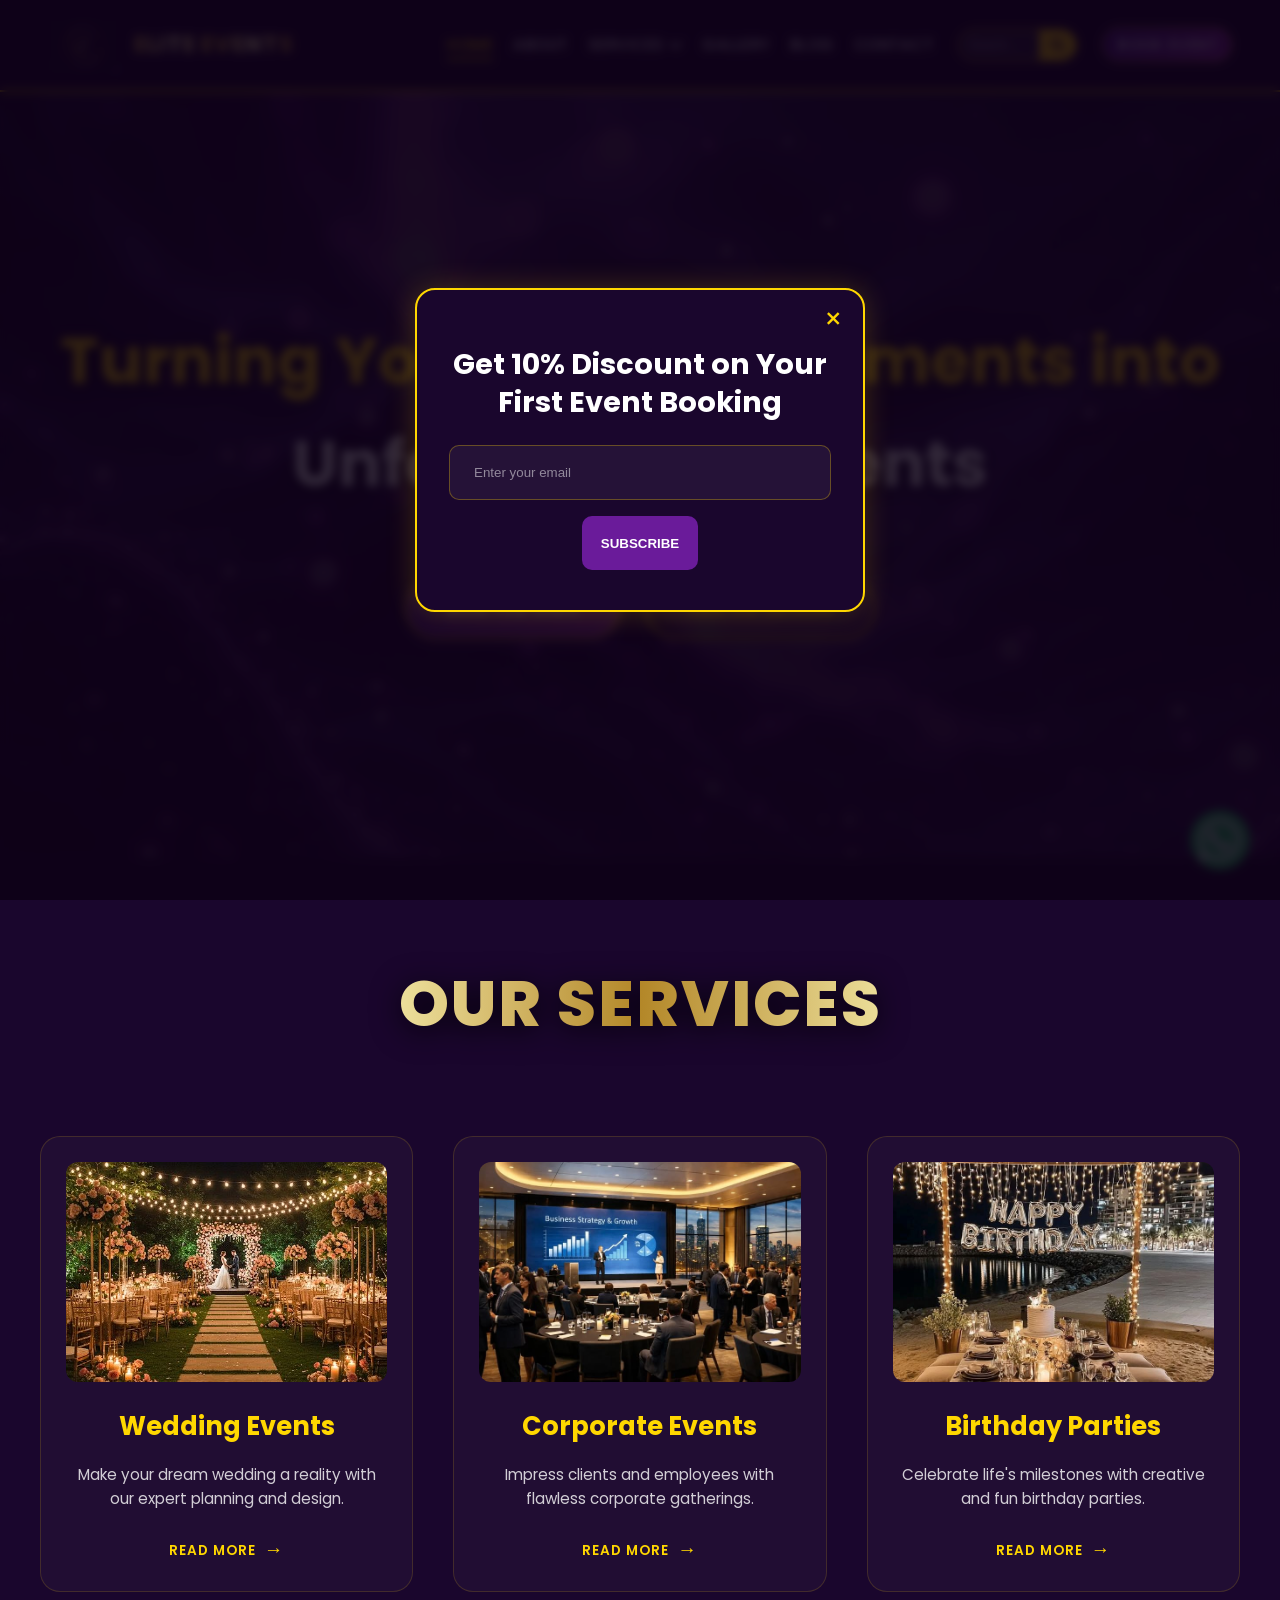
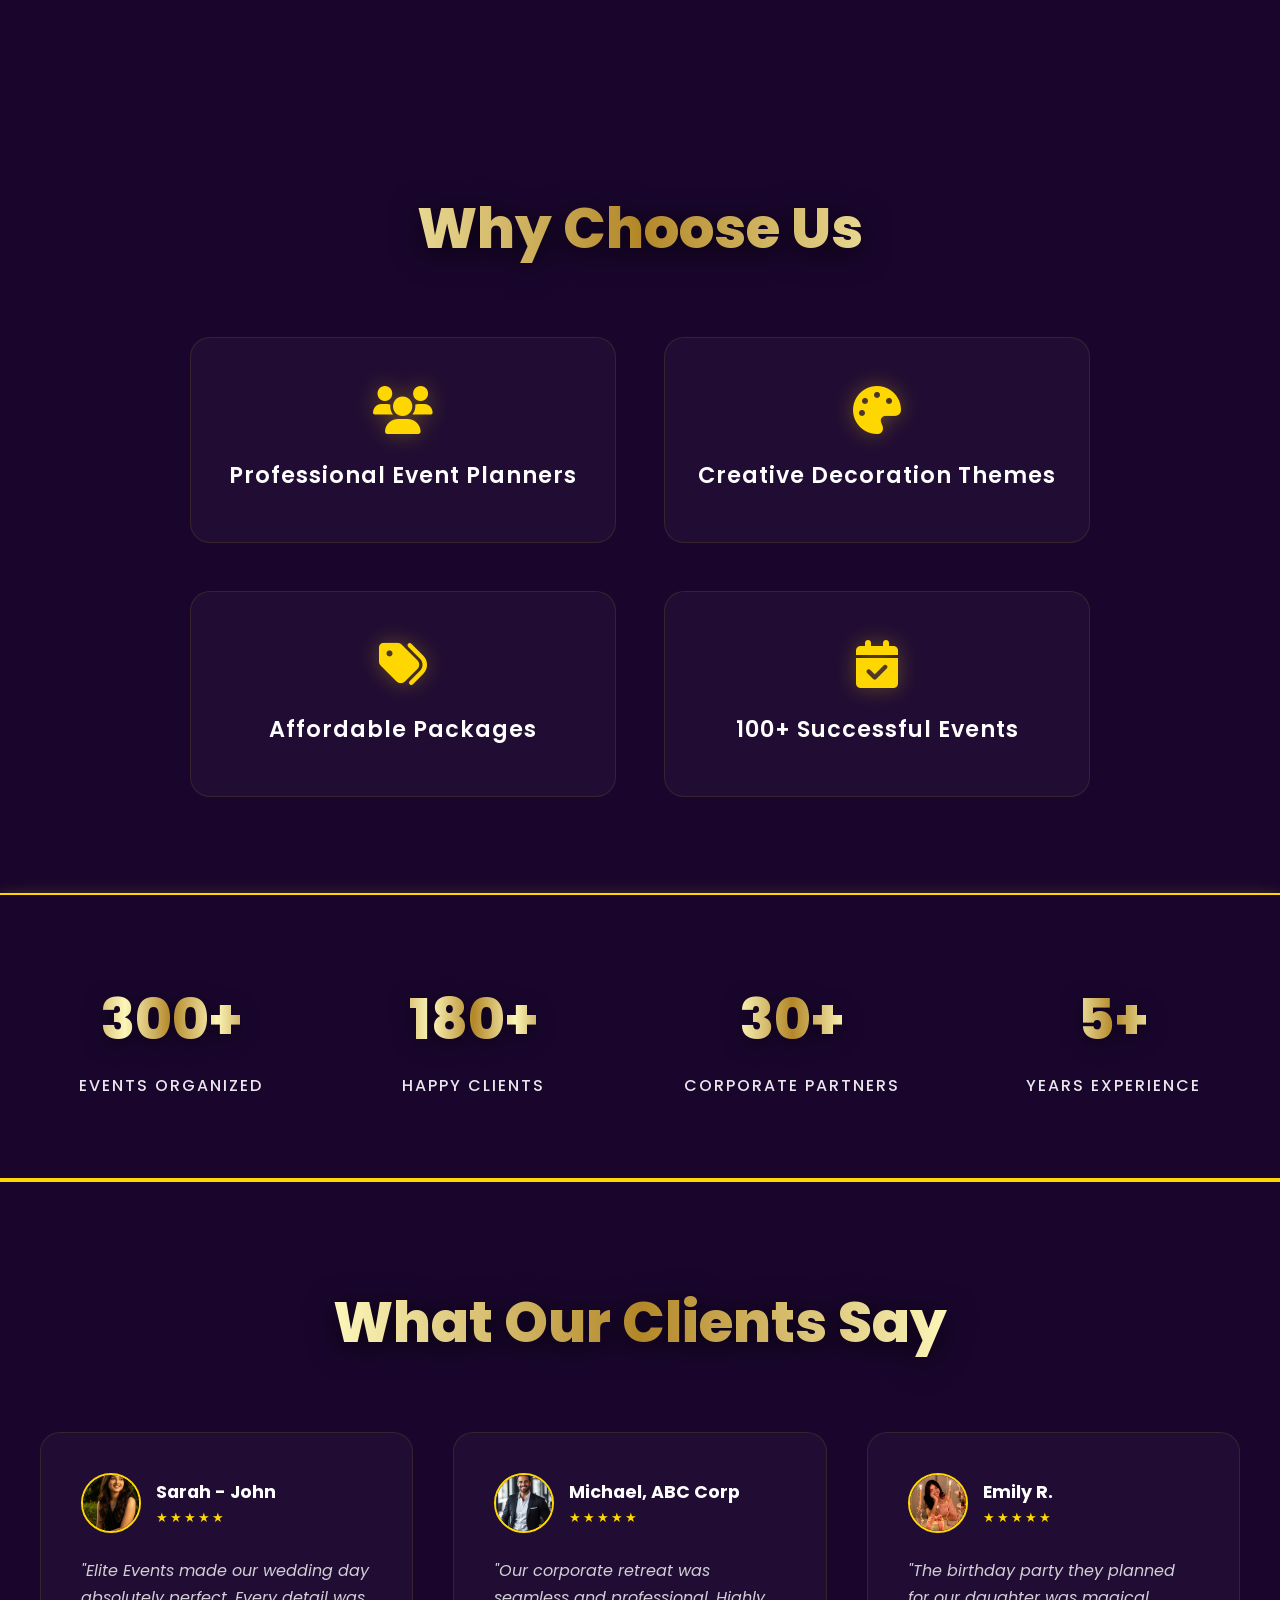
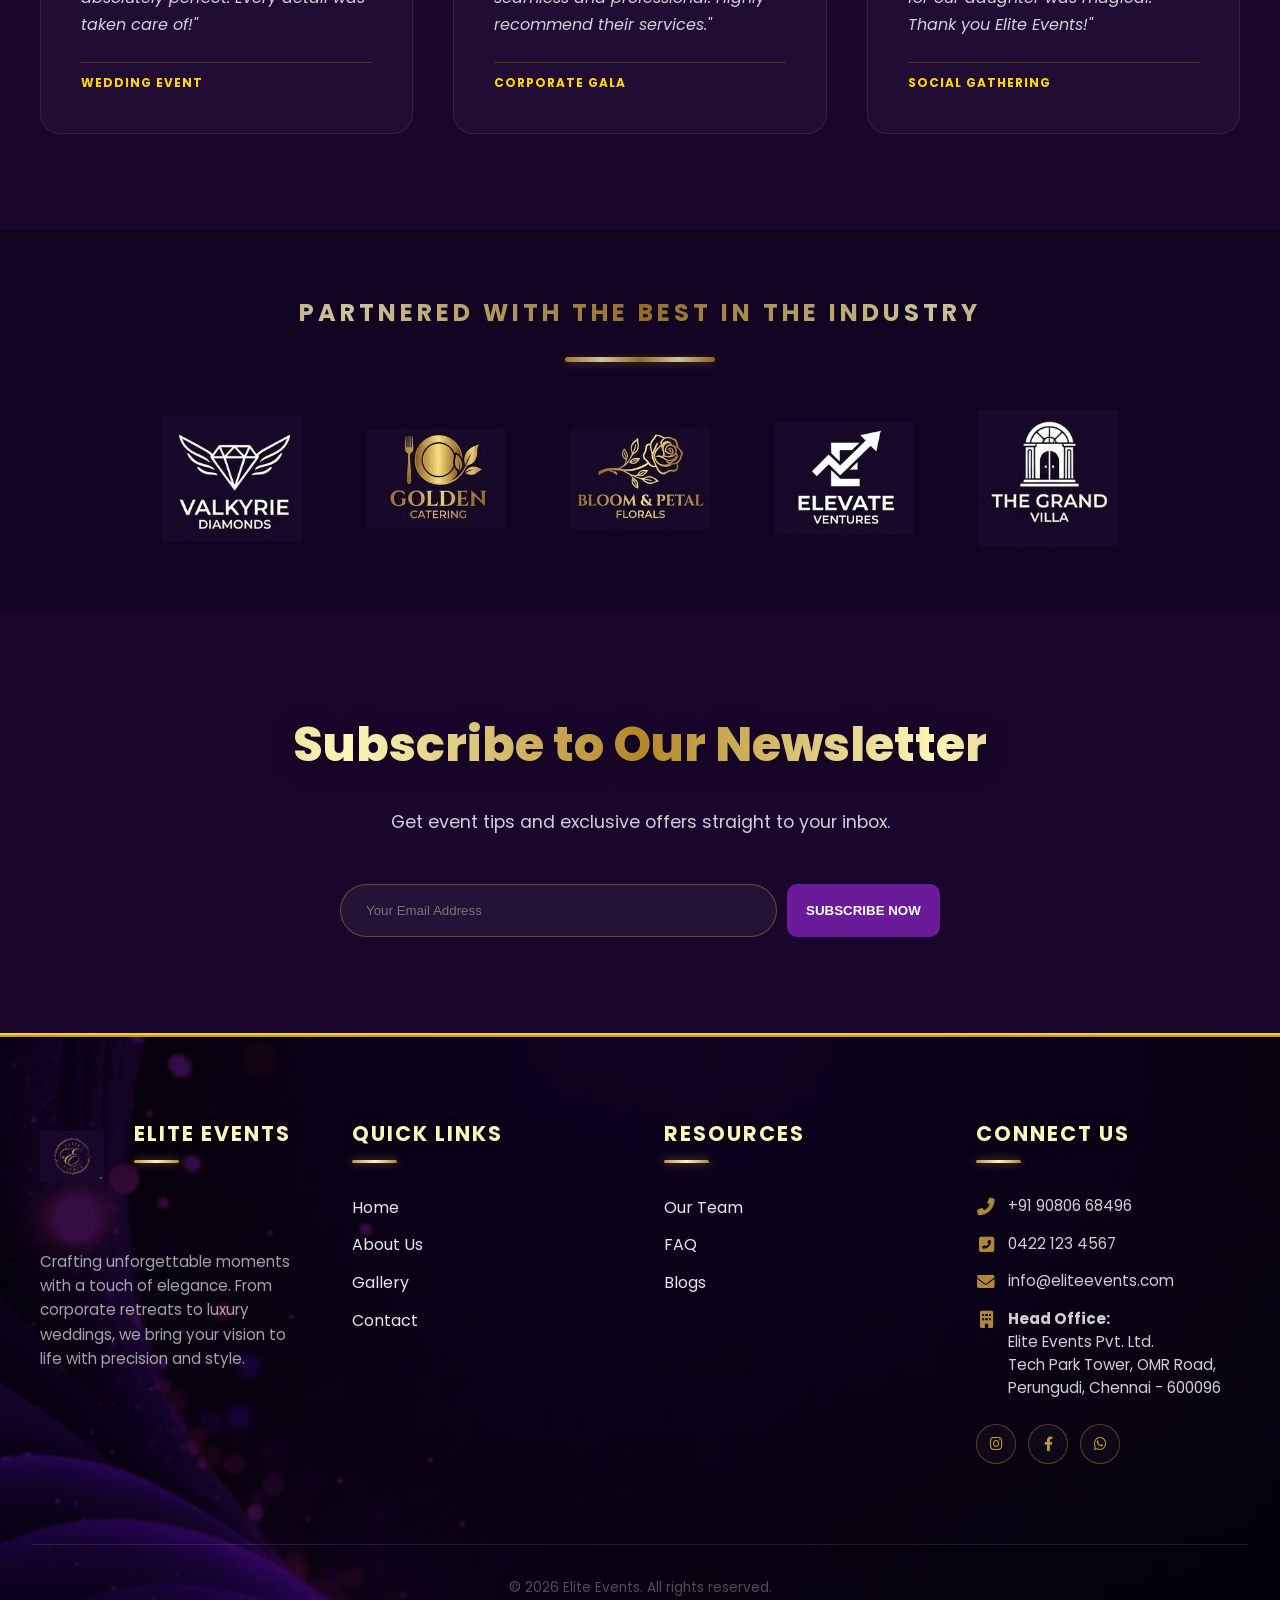
==== commit 5b0c373c: "Add Google Search Console verification tag" ====
--- a/index.html
+++ b/index.html
@@ -1,351 +1,340 @@
 <!doctype html>
 <html lang="en">
-  <head>
-    <meta charset="UTF-8" />
-    <meta name="viewport" content="width=device-width, initial-scale=1.0" />
-    <!-- SEO Meta Tags -->
-<meta name="description" content="Elite Events is a premium event management company in Chennai offering wedding planning, corporate events, and birthday party services with elegance and perfection.">
-<meta name="keywords" content="Elite Events, event management Chennai, wedding planner Chennai, corporate events, birthday party planners, luxury events, event organizers India">
-<meta name="author" content="Elite Events">
-
-<!-- Open Graph (Facebook / LinkedIn) -->
-<meta property="og:title" content="Elite Events | Luxury Event Management in Chennai">
-<meta property="og:description" content="Turning your special moments into unforgettable events. Book wedding, corporate, and birthday event services with Elite Events.">
-<meta property="og:image" content="images/logo1.png">
-<meta property="og:url" content="https://www.eliteevents.com">
-<meta property="og:type" content="website">
-
-<!-- Twitter Card -->
-<meta name="twitter:card" content="summary_large_image">
-<meta name="twitter:title" content="Elite Events | Luxury Event Planners">
-<meta name="twitter:description" content="Book premium wedding, corporate, and birthday events with Elite Events.">
-<meta name="twitter:image" content="images/logo1.png">
-
-<!-- Mobile & Compatibility -->
-<meta name="robots" content="index, follow">
-<meta http-equiv="X-UA-Compatible" content="IE=edge">
-
-    <title>Elite Events | Home</title><link rel="icon" type="image/png" href="images/logo1.png">
-    <link
-      href="https://fonts.googleapis.com/css2?family=Poppins:wght@300;400;500;600;700&display=swap"
-      rel="stylesheet"
-    />
-    <link
-      rel="stylesheet"
-      href="https://cdnjs.cloudflare.com/ajax/libs/font-awesome/6.0.0-beta3/css/all.min.css"
-    />
-    <link rel="stylesheet" href="css/style.css" />
-  </head>
-  <body>
-    <header class="header">
-      <nav class="navbar">
-        <div class="logo-container">
+
+<head>
+  <meta name="google-site-verification" content="tUhL-h8pKbPGLpLmaXoPPjBiFoko-jbn_Yt7b6_571g" />
+
+  <meta charset="UTF-8" />
+  <meta name="viewport" content="width=device-width, initial-scale=1.0" />
+  <!-- SEO Meta Tags -->
+  <meta name="description"
+    content="Elite Events is a premium event management company in Chennai offering wedding planning, corporate events, and birthday party services with elegance and perfection.">
+  <meta name="keywords"
+    content="Elite Events, event management Chennai, wedding planner Chennai, corporate events, birthday party planners, luxury events, event organizers India">
+  <meta name="author" content="Elite Events">
+
+  <!-- Open Graph (Facebook / LinkedIn) -->
+  <meta property="og:title" content="Elite Events | Luxury Event Management in Chennai">
+  <meta property="og:description"
+    content="Turning your special moments into unforgettable events. Book wedding, corporate, and birthday event services with Elite Events.">
+  <meta property="og:image" content="images/logo1.png">
+  <meta property="og:url" content="https://www.eliteevents.com">
+  <meta property="og:type" content="website">
+
+  <!-- Twitter Card -->
+  <meta name="twitter:card" content="summary_large_image">
+  <meta name="twitter:title" content="Elite Events | Luxury Event Planners">
+  <meta name="twitter:description" content="Book premium wedding, corporate, and birthday events with Elite Events.">
+  <meta name="twitter:image" content="images/logo1.png">
+
+  <!-- Mobile & Compatibility -->
+  <meta name="robots" content="index, follow">
+  <meta http-equiv="X-UA-Compatible" content="IE=edge">
+
+  <title>Elite Events | Home</title>
+  <link rel="icon" type="image/png" href="images/logo1.png">
+  <link href="https://fonts.googleapis.com/css2?family=Poppins:wght@300;400;500;600;700&display=swap"
+    rel="stylesheet" />
+  <link rel="stylesheet" href="https://cdnjs.cloudflare.com/ajax/libs/font-awesome/6.0.0-beta3/css/all.min.css" />
+  <link rel="stylesheet" href="css/style.css" />
+</head>
+
+<body>
+  <header class="header">
+    <nav class="navbar">
+      <div class="logo-container">
         <a href="index.html" class="logo-link">
-        <img src="images/logo1.png" alt="Elite Events Logo" class="brand-logo">
-        <span class="brand-name">ELITE EVENTS</span>
-      </a>
+          <img src="images/logo1.png" alt="Elite Events Logo" class="brand-logo">
+          <span class="brand-name">ELITE EVENTS</span>
+        </a>
+      </div>
+      <!-- Inside .navbar, after .logo-container and before .nav-menu -->
+      <button class="hamburger" aria-label="Menu">
+        <span></span><span></span><span></span>
+      </button>
+      <ul class="nav-menu">
+        <li><a href="index.html" class="active">Home</a></li>
+        <li><a href="about.html">About</a></li>
+        <li class="dropdown">
+          <a href="#" class="dropbtn">Services <i class="fas fa-chevron-down"></i></a>
+          <ul class="dropdown-content">
+            <li><a href="wedding.html">Wedding Events</a></li>
+            <li><a href="corporate.html">Corporate Events</a></li>
+            <li><a href="birthday.html">Birthday Parties</a></li>
+            <li><a href="pricing.html">Pricing</a></li>
+          </ul>
+        </li>
+        <li><a href="gallery.html">Gallery</a></li>
+        <li><a href="blog.html">Blog</a></li>
+        <li><a href="contact.html">Contact</a></li>
+        <li class="search-item">
+          <form class="search-form" action="#" method="get">
+            <input type="text" placeholder="Search..." name="search" />
+            <button type="submit"><i class="fas fa-search"></i></button>
+          </form>
+        </li>
+        <li><a href="contact.html" class="book-btn">Book Event</a></li>
+      </ul>
+    </nav>
+  </header>
+  <main>
+    <!-- Hero Section -->
+    <section class="hero">
+      <div class="hero-content">
+        <h1>
+          Turning Your Special Moments into <br /><span style="color: #fff">Unforgettable Events</span>
+        </h1>
+        <p style="font-size: 1.2rem; margin-bottom: 2rem; opacity: 0.9">
+          Luxury | Elegance | Perfection
+        </p>
+        <div class="hero-buttons">
+          <a href="contact.html" class="btn btn-primary">Book Your Event</a>
+          <a href="#services" class="btn btn-secondary">View Our Services</a>
+        </div>
+      </div>
+    </section>
+    <!-- Services Section -->
+    <section id="services" class="services">
+      <h2>Our Services</h2>
+      <div class="services-grid">
+        <!-- Wedding Card -->
+        <div class="service-card">
+          <img src="images/wedding.jpg" alt="Wedding Event" />
+          <h3>Wedding Events</h3>
+          <p>
+            Make your dream wedding a reality with our expert planning and
+            design.
+          </p>
+          <a href="wedding.html" class="read-more">Read More</a>
+        </div>
+        <!-- Corporate Card -->
+        <div class="service-card">
+          <img src="images/corporate.jpg" alt="Corporate Event" />
+          <h3>Corporate Events</h3>
+          <p>
+            Impress clients and employees with flawless corporate gatherings.
+          </p>
+          <a href="corporate.html" class="read-more">Read More</a>
+        </div>
+        <!-- Birthday Card -->
+        <div class="service-card">
+          <img src="images/birthday.jpg" alt="Birthday Party" />
+          <h3>Birthday Parties</h3>
+          <p>
+            Celebrate life's milestones with creative and fun birthday
+            parties.
+          </p>
+          <a href="birthday.html" class="read-more">Read More</a>
+        </div>
+      </div>
+    </section>
+    <!-- Why Choose Us -->
+    <section class="why-choose-us">
+      <h2>Why Choose Us</h2>
+      <div class="features-grid">
+        <div class="feature">
+          <i class="fas fa-users fa-3x"></i>
+          <h4>Professional event planners</h4>
+        </div>
+        <div class="feature">
+          <i class="fas fa-palette fa-3x"></i>
+          <h4>Creative decoration themes</h4>
+        </div>
+        <div class="feature">
+          <i class="fas fa-tags fa-3x"></i>
+          <h4>Affordable packages</h4>
+        </div>
+        <div class="feature">
+          <i class="fas fa-calendar-check fa-3x"></i>
+          <h4>100+ successful events</h4>
+        </div>
+      </div>
+    </section>
+    <!-- Social Proof Counters -->
+    <section class="counters">
+      <div class="counter-item">
+        <span class="counter-number" data-target="500">500+</span>
+        <span class="counter-label">Events Organized</span>
+      </div>
+      <div class="counter-item">
+        <span class="counter-number" data-target="300">300+</span>
+        <span class="counter-label">Happy Clients</span>
+      </div>
+      <div class="counter-item">
+        <span class="counter-number" data-target="50">50+</span>
+        <span class="counter-label">Corporate Partners</span>
+      </div>
+      <div class="counter-item">
+        <span class="counter-number" data-target="7">7+</span>
+        <span class="counter-label">Years Experience</span>
+      </div>
+    </section>
+    <!-- Testimonials -->
+    <section class="testimonials">
+      <h2>What Our Clients Say</h2>
+      <div class="testimonials-grid">
+        <div class="testimonial">
+          <div class="testimonial-header">
+            <img src="images/client1.jpg" alt="Sarah & John" class="client-img" />
+            <div class="client-meta">
+              <h4>Sarah - John</h4>
+              <div class="stars">★★★★★</div>
+            </div>
+          </div>
+          <p>
+            "Elite Events made our wedding day absolutely perfect. Every
+            detail was taken care of!"
+          </p>
+          <span class="event-tag">Wedding Event</span>
+        </div>
+        <div class="testimonial">
+          <div class="testimonial-header">
+            <img src="images/client2.jpg" alt="Michael" class="client-img" />
+            <div class="client-meta">
+              <h4>Michael, ABC Corp</h4>
+              <div class="stars">★★★★★</div>
+            </div>
+          </div>
+          <p>
+            "Our corporate retreat was seamless and professional. Highly
+            recommend their services."
+          </p>
+          <span class="event-tag">Corporate Gala</span>
+        </div>
+        <div class="testimonial">
+          <div class="testimonial-header">
+            <img src="images/client3.jpg" alt="Emily R." class="client-img" />
+            <div class="client-meta">
+              <h4>Emily R.</h4>
+              <div class="stars">★★★★★</div>
+            </div>
+          </div>
+          <p>
+            "The birthday party they planned for our daughter was magical.
+            Thank you Elite Events!"
+          </p>
+          <span class="event-tag">Social Gathering</span>
+        </div>
+      </div>
+    </section>
+    <section class="clients">
+      <div class="container">
+        <p class="trust-subtitle">Partnered with the Best in the Industry</p>
+        <div class="logos-grid">
+          <div class="logo-item">
+            <img src="images/Royal Hotel.png" alt="Royal Hotel" />
+          </div>
+          <div class="logo-item">
+            <img src="images/Luxe Catering.png" alt="Luxe Catering" />
+          </div>
+          <div class="logo-item">
+            <img src="images/Gold Florals.png" alt="Gold Florals" />
+          </div>
+          <div class="logo-item">
+            <img src="images/royal.png" alt="City Bank Corporate" />
+          </div>
+          <div class="logo-item">
+            <img src="images/Elite Villa.png" alt="Elite Villa" />
+          </div>
+        </div>
+      </div>
+    </section>
+    <section class="newsletter">
+      <div class="container">
+        <h2>Subscribe to Our Newsletter</h2>
+        <p>Get event tips and exclusive offers straight to your inbox.</p>
+        <form class="newsletter-form" id="newsletter-form" action="#" method="post">
+          <input type="email" placeholder="Your Email Address" required />
+          <button type="submit" class="btn-subscribe">Subscribe Now</button>
+        </form>
+        <div id="newsletter-message" style="display: none">
+          Thank you for subscribing!
+        </div>
+      </div>
+    </section>
+  </main>
+  <footer class="footer">
+    <div class="footer-content">
+      <div class="footer-section about-elite">
+        <div class="footer-brand-wrapper">
+          <img src="images/logo1.png" alt="Elite Events Logo" class="footer-logo-img">
+          <h4 class="footer-heading">Elite Events</h4>
+        </div>
+        <p class="footer-description">
+          Crafting unforgettable moments with a touch of elegance. From
+          corporate retreats to luxury weddings, we bring your vision to life
+          with precision and style.
+        </p>
+      </div>
+      <div class="footer-section">
+        <h4 class="footer-heading">Quick Links</h4>
+        <ul>
+          <li><a href="index.html">Home</a></li>
+          <li><a href="about.html">About Us</a></li>
+          <li><a href="gallery.html">Gallery</a></li>
+          <li><a href="contact.html">Contact</a></li>
+        </ul>
+      </div>
+      <div class="footer-section">
+        <h4 class="footer-heading">Resources</h4>
+        <ul>
+          <li><a href="team.html">Our Team</a></li>
+          <li><a href="faq.html">FAQ</a></li>
+          <li><a href="blog.html">Blogs</a></li>
+        </ul>
+      </div>
+      <div class="footer-section">
+        <h3 class="footer-heading">Connect Us</h3>
+        <div class="contact-details">
+          <p>
+            <i class="fas fa-phone-alt"></i>
+            <a href="tel:+919080668496">+91 90806 68496</a>
+          </p>
+          <p>
+            <i class="fas fa-phone-square-alt"></i>
+            <a href="tel:04221234567">0422 123 4567 </a>
+          </p>
+          <p>
+            <i class="fas fa-envelope"></i>
+            <a href="mailto:info@eliteevents.com">info@eliteevents.com</a>
+          </p>
+          <p class="address-item">
+            <i class="fas fa-building"></i>
+            <span><strong>Head Office:</strong><br>
+              Elite Events Pvt. Ltd.<br>
+              Tech Park Tower, OMR Road,<br>
+              Perungudi, Chennai - 600096</span>
+          </p>
+        </div>
+        <div class="social-links">
+          <a href="#" class="social-icon"><i class="fab fa-instagram"></i></a>
+          <a href="#" class="social-icon"><i class="fab fa-facebook-f"></i></a>
+          <a href="#" class="social-icon"><i class="fab fa-whatsapp"></i></a>
+        </div>
+      </div>
     </div>
-    <!-- Inside .navbar, after .logo-container and before .nav-menu -->
-<button class="hamburger" aria-label="Menu">
-    <span></span><span></span><span></span>
-</button>
-        <ul class="nav-menu">
-          <li><a href="index.html" class="active">Home</a></li>
-          <li><a href="about.html">About</a></li>
-          <li class="dropdown">
-            <a href="#" class="dropbtn"
-              >Services <i class="fas fa-chevron-down"></i
-            ></a>
-            <ul class="dropdown-content">
-              <li><a href="wedding.html">Wedding Events</a></li>
-              <li><a href="corporate.html">Corporate Events</a></li>
-              <li><a href="birthday.html">Birthday Parties</a></li>
-              <li><a href="pricing.html">Pricing</a></li>
-            </ul>
-          </li>
-          <li><a href="gallery.html">Gallery</a></li>
-          <li><a href="blog.html">Blog</a></li>
-          <li><a href="contact.html">Contact</a></li>
-          <li class="search-item">
-            <form class="search-form" action="#" method="get">
-              <input type="text" placeholder="Search..." name="search" />
-              <button type="submit"><i class="fas fa-search"></i></button>
-            </form>
-          </li>
-          <li><a href="contact.html" class="book-btn">Book Event</a></li>
-        </ul>
-      </nav>
-    </header>
-    <main>
-      <!-- Hero Section -->
-      <section class="hero">
-        <div class="hero-content">
-          <h1>
-            Turning Your Special Moments into <br /><span style="color: #fff"
-              >Unforgettable Events</span
-            >
-          </h1>
-          <p style="font-size: 1.2rem; margin-bottom: 2rem; opacity: 0.9">
-            Luxury | Elegance | Perfection
-          </p>
-          <div class="hero-buttons">
-            <a href="contact.html" class="btn btn-primary">Book Your Event</a>
-            <a href="#services" class="btn btn-secondary">View Our Services</a>
-          </div>
-        </div>
-      </section>
-      <!-- Services Section -->
-      <section id="services" class="services">
-        <h2>Our Services</h2>
-        <div class="services-grid">
-          <!-- Wedding Card -->
-          <div class="service-card">
-            <img src="images/wedding.jpg" alt="Wedding Event" />
-            <h3>Wedding Events</h3>
-            <p>
-              Make your dream wedding a reality with our expert planning and
-              design.
-            </p>
-            <a href="wedding.html" class="read-more">Read More</a>
-          </div>
-          <!-- Corporate Card -->
-          <div class="service-card">
-            <img src="images/corporate.jpg" alt="Corporate Event" />
-            <h3>Corporate Events</h3>
-            <p>
-              Impress clients and employees with flawless corporate gatherings.
-            </p>
-            <a href="corporate.html" class="read-more">Read More</a>
-          </div>
-          <!-- Birthday Card -->
-          <div class="service-card">
-            <img src="images/birthday.jpg" alt="Birthday Party" />
-            <h3>Birthday Parties</h3>
-            <p>
-              Celebrate life's milestones with creative and fun birthday
-              parties.
-            </p>
-            <a href="birthday.html" class="read-more">Read More</a>
-          </div>
-        </div>
-      </section>
-      <!-- Why Choose Us -->
-      <section class="why-choose-us">
-        <h2>Why Choose Us</h2>
-        <div class="features-grid">
-          <div class="feature">
-            <i class="fas fa-users fa-3x"></i>
-            <h4>Professional event planners</h4>
-          </div>
-          <div class="feature">
-            <i class="fas fa-palette fa-3x"></i>
-            <h4>Creative decoration themes</h4>
-          </div>
-          <div class="feature">
-            <i class="fas fa-tags fa-3x"></i>
-            <h4>Affordable packages</h4>
-          </div>
-          <div class="feature">
-            <i class="fas fa-calendar-check fa-3x"></i>
-            <h4>100+ successful events</h4>
-          </div>
-        </div>
-      </section>
-      <!-- Social Proof Counters -->
-      <section class="counters">
-        <div class="counter-item">
-          <span class="counter-number" data-target="500">500+</span>
-          <span class="counter-label">Events Organized</span>
-        </div>
-        <div class="counter-item">
-          <span class="counter-number" data-target="300">300+</span>
-          <span class="counter-label">Happy Clients</span>
-        </div>
-        <div class="counter-item">
-          <span class="counter-number" data-target="50">50+</span>
-          <span class="counter-label">Corporate Partners</span>
-        </div>
-        <div class="counter-item">
-          <span class="counter-number" data-target="7">7+</span>
-          <span class="counter-label">Years Experience</span>
-        </div>
-      </section>
-      <!-- Testimonials -->
-      <section class="testimonials">
-        <h2>What Our Clients Say</h2>
-        <div class="testimonials-grid">
-          <div class="testimonial">
-            <div class="testimonial-header">
-              <img
-                src="images/client1.jpg"
-                alt="Sarah & John"
-                class="client-img"
-              />
-              <div class="client-meta">
-                <h4>Sarah - John</h4>
-                <div class="stars">★★★★★</div>
-              </div>
-            </div>
-            <p>
-              "Elite Events made our wedding day absolutely perfect. Every
-              detail was taken care of!"
-            </p>
-            <span class="event-tag">Wedding Event</span>
-          </div>
-          <div class="testimonial">
-            <div class="testimonial-header">
-              <img src="images/client2.jpg" alt="Michael" class="client-img" />
-              <div class="client-meta">
-                <h4>Michael, ABC Corp</h4>
-                <div class="stars">★★★★★</div>
-              </div>
-            </div>
-            <p>
-              "Our corporate retreat was seamless and professional. Highly
-              recommend their services."
-            </p>
-            <span class="event-tag">Corporate Gala</span>
-          </div>
-          <div class="testimonial">
-            <div class="testimonial-header">
-              <img src="images/client3.jpg" alt="Emily R." class="client-img" />
-              <div class="client-meta">
-                <h4>Emily R.</h4>
-                <div class="stars">★★★★★</div>
-              </div>
-            </div>
-            <p>
-              "The birthday party they planned for our daughter was magical.
-              Thank you Elite Events!"
-            </p>
-            <span class="event-tag">Social Gathering</span>
-          </div>
-        </div>
-      </section>
-      <section class="clients">
-        <div class="container">
-          <p class="trust-subtitle">Partnered with the Best in the Industry</p>
-          <div class="logos-grid">
-            <div class="logo-item">
-              <img src="images/Royal Hotel.png" alt="Royal Hotel" />
-            </div>
-            <div class="logo-item">
-              <img src="images/Luxe Catering.png" alt="Luxe Catering" />
-            </div>
-            <div class="logo-item">
-              <img src="images/Gold Florals.png" alt="Gold Florals" />
-            </div>
-            <div class="logo-item">
-              <img src="images/royal.png" alt="City Bank Corporate" />
-            </div>
-            <div class="logo-item">
-              <img src="images/Elite Villa.png" alt="Elite Villa" />
-            </div>
-          </div>
-        </div>
-      </section>
-      <section class="newsletter">
-        <div class="container">
-          <h2>Subscribe to Our Newsletter</h2>
-          <p>Get event tips and exclusive offers straight to your inbox.</p>
-          <form
-            class="newsletter-form"
-            id="newsletter-form"
-            action="#"
-            method="post"
-          >
-            <input type="email" placeholder="Your Email Address" required />
-            <button type="submit" class="btn-subscribe">Subscribe Now</button>
-          </form>
-          <div id="newsletter-message" style="display: none">
-            Thank you for subscribing!
-          </div>
-        </div>
-      </section>
-    </main>
-    <footer class="footer">
-      <div class="footer-content">
-        <div class="footer-section about-elite">
-            <div class="footer-brand-wrapper">
-                <img src="images/logo1.png" alt="Elite Events Logo" class="footer-logo-img">
-                <h4 class="footer-heading">Elite Events</h4>
-            </div>    
-          <p class="footer-description">
-            Crafting unforgettable moments with a touch of elegance. From
-            corporate retreats to luxury weddings, we bring your vision to life
-            with precision and style.
-          </p>
-        </div>
-        <div class="footer-section">
-          <h4 class="footer-heading">Quick Links</h4>
-          <ul>
-            <li><a href="index.html">Home</a></li>
-            <li><a href="about.html">About Us</a></li>
-            <li><a href="gallery.html">Gallery</a></li>
-            <li><a href="contact.html">Contact</a></li>    
-          </ul>
-        </div>
-        <div class="footer-section">
-          <h4 class="footer-heading">Resources</h4>
-          <ul>
-            <li><a href="team.html">Our Team</a></li>
-            <li><a href="faq.html">FAQ</a></li>
-            <li><a href="blog.html">Blogs</a></li>
-          </ul>
-        </div>
-        <div class="footer-section">
-          <h3 class="footer-heading">Connect Us</h3>
-          <div class="contact-details">
-            <p>
-              <i class="fas fa-phone-alt"></i>
-              <a href="tel:+919080668496">+91 90806 68496</a>
-            </p>
-            <p>
-              <i class="fas fa-phone-square-alt"></i>
-              <a href="tel:04221234567">0422 123 4567 </a>
-            </p>
-            <p>
-              <i class="fas fa-envelope"></i>
-              <a href="mailto:info@eliteevents.com">info@eliteevents.com</a>
-            </p>
-            <p class="address-item">
-            <i class="fas fa-building"></i> 
-            <span><strong>Head Office:</strong><br>
-            Elite Events Pvt. Ltd.<br>
-            Tech Park Tower, OMR Road,<br>
-            Perungudi, Chennai - 600096</span>
-        </p>
-          </div>
-          <div class="social-links">
-            <a href="#" class="social-icon"><i class="fab fa-instagram"></i></a>
-            <a href="#" class="social-icon"
-              ><i class="fab fa-facebook-f"></i
-            ></a>
-            <a href="#" class="social-icon"><i class="fab fa-whatsapp"></i></a>
-          </div>
-        </div>
-      </div>
-      <div class="footer-bottom">
-        <p>&copy; 2026 Elite Events. All rights reserved.</p>
-      </div>
-    </footer>
-    <!-- Popup Marketing (hidden initially) -->
-    <div id="popup" class="popup" style="display: none">
-      <div class="popup-content">
-        <span class="close-popup">&times;</span>
-        <h3>Get 10% Discount on Your First Event Booking</h3>
-        <form id="popup-form" action="#" method="post">
-          <input type="email" placeholder="Enter your email" required />
-          <button type="submit" class="btn-subscribe">Subscribe</button>
-        </form>
-      </div>
+    <div class="footer-bottom">
+      <p>&copy; 2026 Elite Events. All rights reserved.</p>
     </div>
-    <!-- Floating WhatsApp Button -->
-    <a href="https://wa.me/1234567890" class="whatsapp-float" target="_blank">
-      <i class="fab fa-whatsapp fa-3x"></i>
-    </a>
-    <!-- External JavaScript -->
-    <script src="js/script.js"></script>
-    <script src="js/schema.js"></script>
-  </body>
-</html>
+  </footer>
+  <!-- Popup Marketing (hidden initially) -->
+  <div id="popup" class="popup" style="display: none">
+    <div class="popup-content">
+      <span class="close-popup">&times;</span>
+      <h3>Get 10% Discount on Your First Event Booking</h3>
+      <form id="popup-form" action="#" method="post">
+        <input type="email" placeholder="Enter your email" required />
+        <button type="submit" class="btn-subscribe">Subscribe</button>
+      </form>
+    </div>
+  </div>
+  <!-- Floating WhatsApp Button -->
+  <a href="https://wa.me/1234567890" class="whatsapp-float" target="_blank">
+    <i class="fab fa-whatsapp fa-3x"></i>
+  </a>
+  <!-- External JavaScript -->
+  <script src="js/script.js"></script>
+  <script src="js/schema.js"></script>
+</body>
+
+</html>
